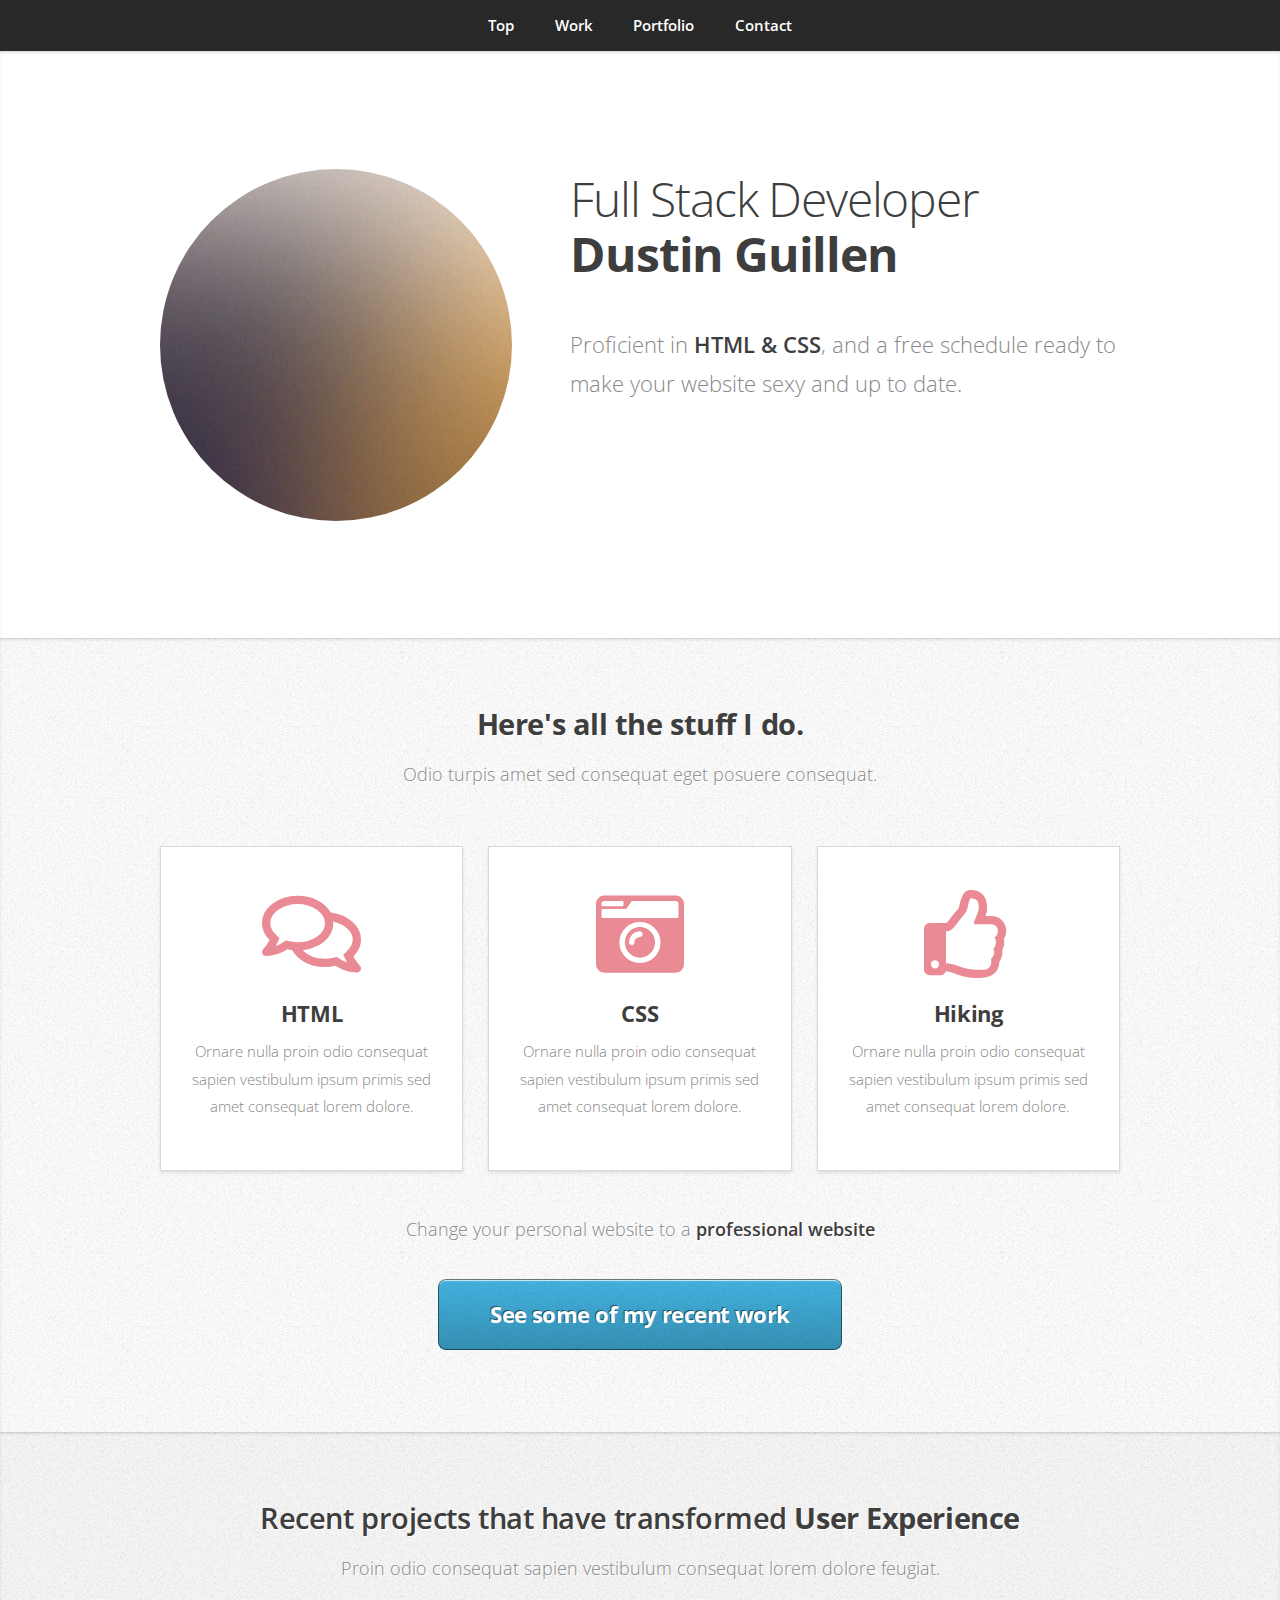
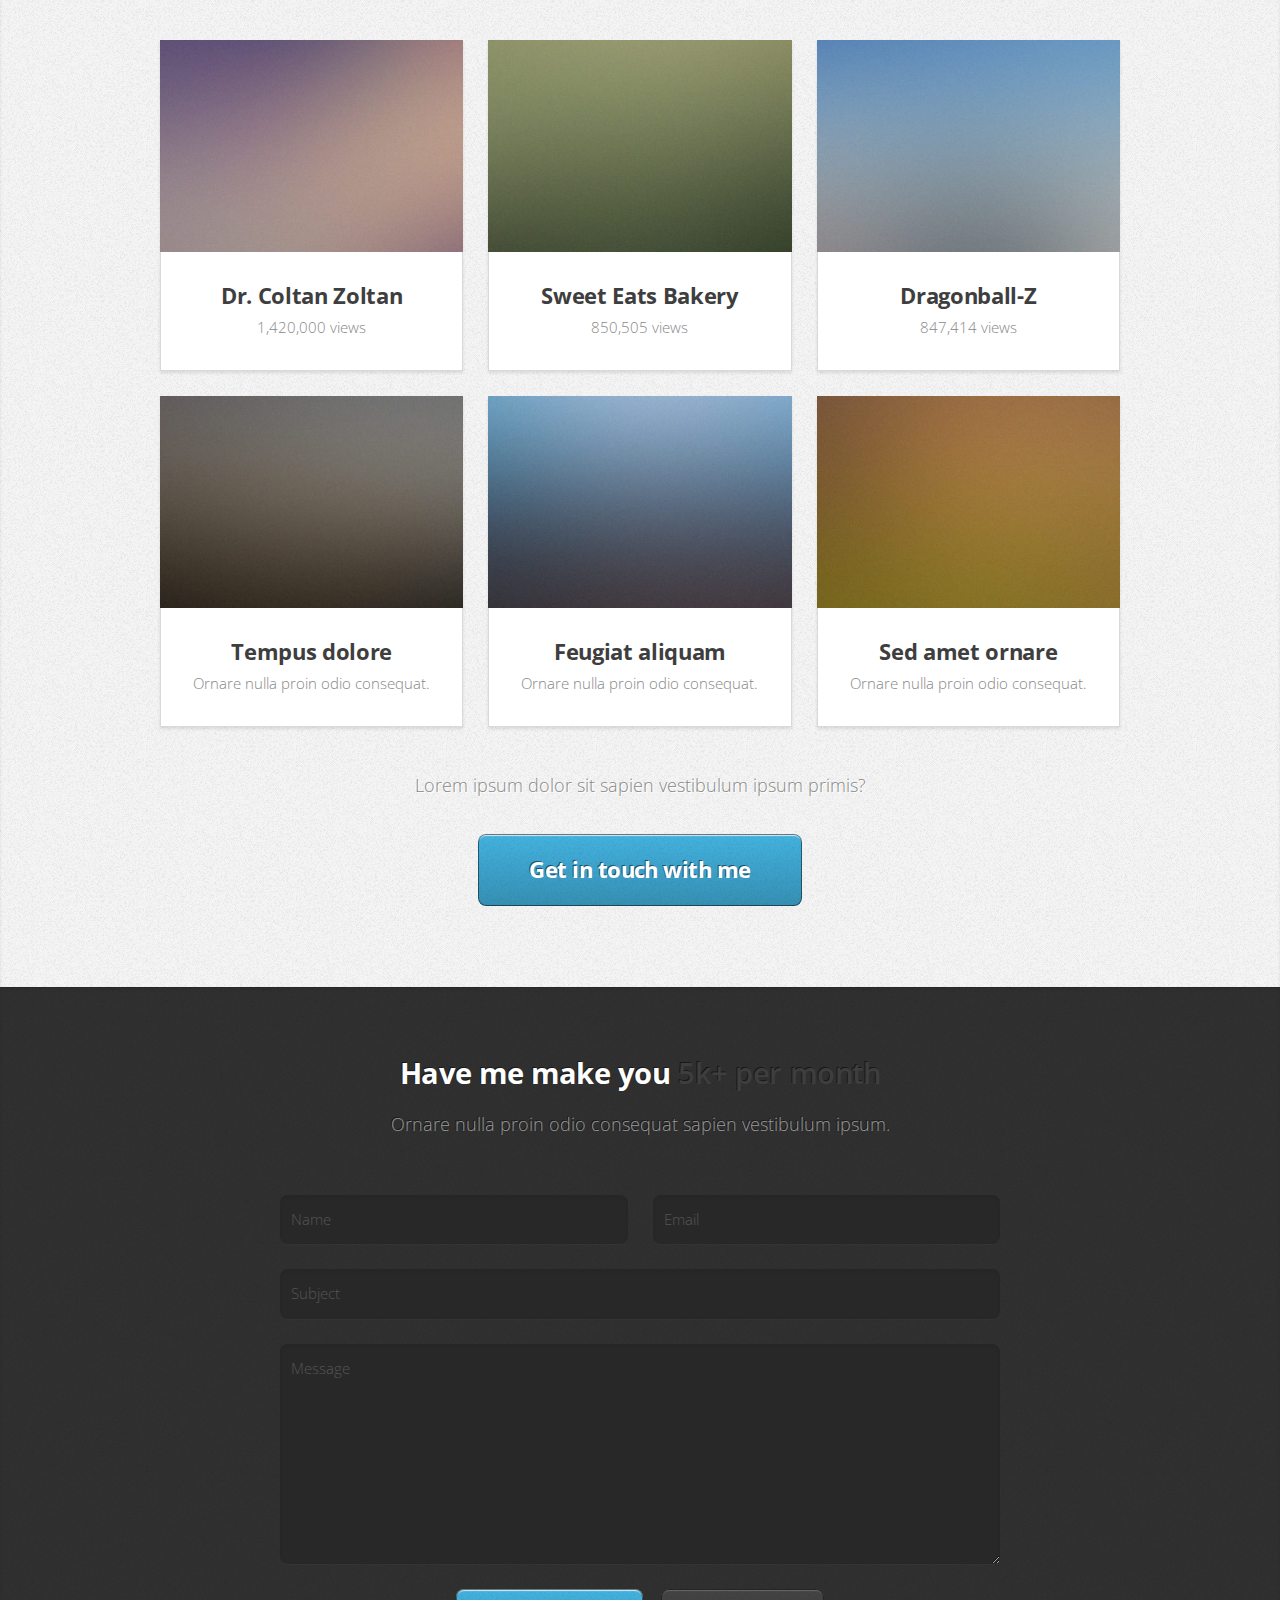
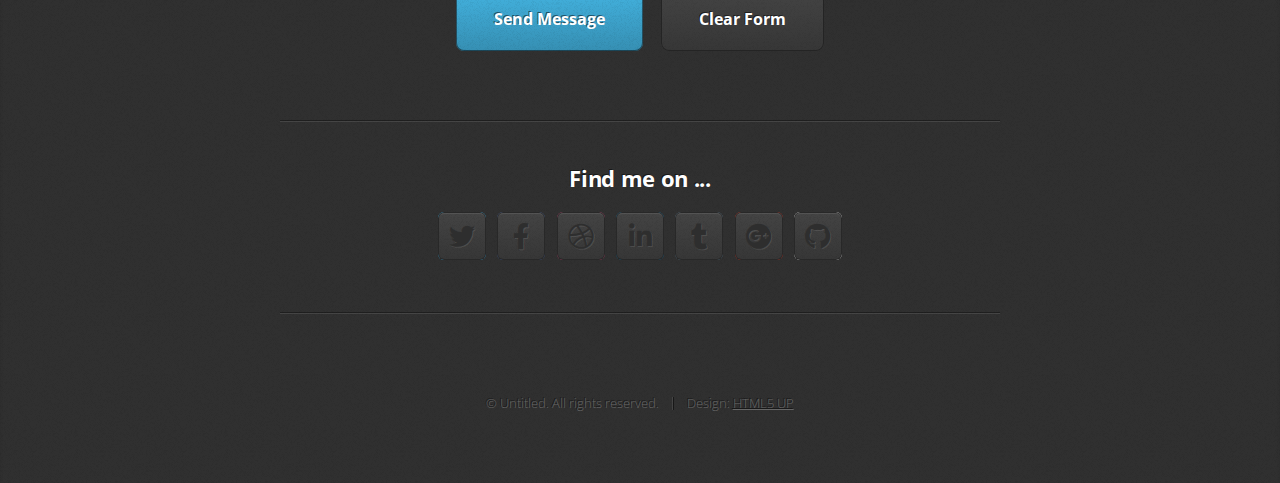
==== index.html @ ac70ea11 "added my info" ====
<!DOCTYPE HTML>
<!--
	Miniport by HTML5 UP
	html5up.net | @ajlkn
	Free for personal and commercial use under the CCA 3.0 license (html5up.net/license)
-->
<html>
	<head>
		<title>Dustin Guillen Portfolio</title>
		<meta charset="utf-8" />
		<meta name="viewport" content="width=device-width, initial-scale=1, user-scalable=no" />
		<link rel="stylesheet" href="assets/css/main.css" />
	</head>
	<body class="is-preload">

		<!-- Nav -->
			<nav id="nav">
				<ul class="container">
					<li><a href="#top">Top</a></li>
					<li><a href="#work">Work</a></li>
					<li><a href="#portfolio">Portfolio</a></li>
					<li><a href="#contact">Contact</a></li>
				</ul>
			</nav>

		<!-- Home -->
			<article id="top" class="wrapper style1">
				<div class="container">
					<div class="row">
						<div class="col-4 col-5-large col-12-medium">
							<span class="image fit"><img src="images/pic00.jpg" alt="" /></span>
						</div>
						<div class="col-8 col-7-large col-12-medium">
							<header>
								<h1>Full Stack Developer<br><br><strong>Dustin Guillen</strong></h1>
							</header>
							<p>Proficient in <strong>HTML & CSS</strong>, and a free schedule ready to make your website sexy and up to date.</a>
						</div>
					</div>
				</div>
			</article>

		<!-- Work -->
			<article id="work" class="wrapper style2">
				<div class="container">
					<header>
						<h2>Here's all the stuff I do.</h2>
						<p>Odio turpis amet sed consequat eget posuere consequat.</p>
					</header>
					<div class="row aln-center">
						<div class="col-4 col-6-medium col-12-small">
							<section class="box style1">
								<span class="icon featured fa-comments"></span>
								<h3>HTML</h3>
								<p>Ornare nulla proin odio consequat sapien vestibulum ipsum primis sed amet consequat lorem dolore.</p>
							</section>
						</div>
						<div class="col-4 col-6-medium col-12-small">
							<section class="box style1">
								<span class="icon solid featured fa-camera-retro"></span>
								<h3>CSS</h3>
								<p>Ornare nulla proin odio consequat sapien vestibulum ipsum primis sed amet consequat lorem dolore.</p>
							</section>
						</div>
						<div class="col-4 col-6-medium col-12-small">
							<section class="box style1">
								<span class="icon featured fa-thumbs-up"></span>
								<h3>Hiking</h3>
								<p>Ornare nulla proin odio consequat sapien vestibulum ipsum primis sed amet consequat lorem dolore.</p>
							</section>
						</div>
					</div>
					<footer>
						<p>Change your personal website to a <strong>professional website</strong></p>
						<a href="#portfolio" class="button large scrolly">See some of my recent work</a>
					</footer>
				</div>
			</article>

		<!-- Portfolio -->
			<article id="portfolio" class="wrapper style3">
				<div class="container">
					<header>
						<h2><strong>Recent projects that have transformed</strong> User Experience</h2>
						<p>Proin odio consequat  sapien vestibulum consequat lorem dolore feugiat.</p>
					</header>
					<div class="row">
						<div class="col-4 col-6-medium col-12-small">
							<article class="box style2">
								<a href="https://codepen.io/D_thewind/full/ZMdgvP" class="image featured"><img src="images/pic01.jpg" alt="" /></a>
								<h3><a href="#">Dr. Coltan Zoltan</a></h3>
								<p>1,420,000 views</p>
							</article>
						</div>
						<div class="col-4 col-6-medium col-12-small">
							<article class="box style2">
								<a href="https://codepen.io/D_thewind/full/GRgRBGL" class="image featured"><img src="images/pic02.jpg" alt="" /></a>
								<h3><a href="#">Sweet Eats Bakery</a></h3>
								<p>850,505 views</p>
							</article>
						</div>
						<div class="col-4 col-6-medium col-12-small">
							<article class="box style2">
								<a href="#" class="image featured"><img src="images/pic03.jpg" alt="" /></a>
								<h3><a href="#">Dragonball-Z</a></h3>
								<p>847,414 views</p>
							</article>
						</div>
						<div class="col-4 col-6-medium col-12-small">
							<article class="box style2">
								<a href="#" class="image featured"><img src="images/pic04.jpg" alt="" /></a>
								<h3><a href="#">Tempus dolore</a></h3>
								<p>Ornare nulla proin odio consequat.</p>
							</article>
						</div>
						<div class="col-4 col-6-medium col-12-small">
							<article class="box style2">
								<a href="#" class="image featured"><img src="images/pic05.jpg" alt="" /></a>
								<h3><a href="#">Feugiat aliquam</a></h3>
								<p>Ornare nulla proin odio consequat.</p>
							</article>
						</div>
						<div class="col-4 col-6-medium col-12-small">
							<article class="box style2">
								<a href="#" class="image featured"><img src="images/pic06.jpg" alt="" /></a>
								<h3><a href="#">Sed amet ornare</a></h3>
								<p>Ornare nulla proin odio consequat.</p>
							</article>
						</div>
					</div>
					<footer>
						<p>Lorem ipsum dolor sit sapien vestibulum ipsum primis?</p>
						<a href="#contact" class="button large scrolly">Get in touch with me</a>
					</footer>
				</div>
			</article>

		<!-- Contact -->
			<article id="contact" class="wrapper style4">
				<div class="container medium">
					<header>
						<h2>Have me make you <strong>5k+ per month</strong></h2>
						<p>Ornare nulla proin odio consequat sapien vestibulum ipsum.</p>
					</header>
					<div class="row">
						<div class="col-12">
							<form method="post" action="#">
								<div class="row">
									<div class="col-6 col-12-small">
										<input type="text" name="name" id="name" placeholder="Name" />
									</div>
									<div class="col-6 col-12-small">
										<input type="text" name="email" id="email" placeholder="Email" />
									</div>
									<div class="col-12">
										<input type="text" name="subject" id="subject" placeholder="Subject" />
									</div>
									<div class="col-12">
										<textarea name="message" id="message" placeholder="Message"></textarea>
									</div>
									<div class="col-12">
										<ul class="actions">
											<li><input type="submit" value="Send Message" /></li>
											<li><input type="reset" value="Clear Form" class="alt" /></li>
										</ul>
									</div>
								</div>
							</form>
						</div>
						<div class="col-12">
							<hr />
							<h3>Find me on ...</h3>
							<ul class="social">
								<li><a href="#" class="icon brands fa-twitter"><span class="label">Twitter</span></a></li>
								<li><a href="#" class="icon brands fa-facebook-f"><span class="label">Facebook</span></a></li>
								<li><a href="#" class="icon brands fa-dribbble"><span class="label">Dribbble</span></a></li>
								<li><a href="#" class="icon brands fa-linkedin-in"><span class="label">LinkedIn</span></a></li>
								<li><a href="#" class="icon brands fa-tumblr"><span class="label">Tumblr</span></a></li>
								<li><a href="#" class="icon brands fa-google-plus"><span class="label">Google+</span></a></li>
								<li><a href="#" class="icon brands fa-github"><span class="label">Github</span></a></li>
								<!--
								<li><a href="#" class="icon solid fa-rss"><span>RSS</span></a></li>
								<li><a href="#" class="icon brands fa-instagram"><span>Instagram</span></a></li>
								<li><a href="#" class="icon brands fa-foursquare"><span>Foursquare</span></a></li>
								<li><a href="#" class="icon brands fa-skype"><span>Skype</span></a></li>
								<li><a href="#" class="icon brands fa-soundcloud"><span>Soundcloud</span></a></li>
								<li><a href="#" class="icon brands fa-youtube"><span>YouTube</span></a></li>
								<li><a href="#" class="icon brands fa-blogger"><span>Blogger</span></a></li>
								<li><a href="#" class="icon brands fa-flickr"><span>Flickr</span></a></li>
								<li><a href="#" class="icon brands fa-vimeo"><span>Vimeo</span></a></li>
								-->
							</ul>
							<hr />
						</div>
					</div>
					<footer>
						<ul id="copyright">
							<li>&copy; Untitled. All rights reserved.</li><li>Design: <a href="http://html5up.net">HTML5 UP</a></li>
						</ul>
					</footer>
				</div>
			</article>

		<!-- Scripts -->
			<script src="assets/js/jquery.min.js"></script>
			<script src="assets/js/jquery.scrolly.min.js"></script>
			<script src="assets/js/browser.min.js"></script>
			<script src="assets/js/breakpoints.min.js"></script>
			<script src="assets/js/util.js"></script>
			<script src="assets/js/main.js"></script>

	</body>
</html>
---- assets/css/main.css ----
@import url("https://fonts.googleapis.com/css?family=Open+Sans:300,300italic,600,600italic,700");
@import url("fontawesome-all.min.css");

/*
	Miniport by HTML5 UP
	html5up.net | @ajlkn
	Free for personal and commercial use under the CCA 3.0 license (html5up.net/license)
*/

html, body, div, span, applet, object,
iframe, h1, h2, h3, h4, h5, h6, p, blockquote,
pre, a, abbr, acronym, address, big, cite,
code, del, dfn, em, img, ins, kbd, q, s, samp,
small, strike, strong, sub, sup, tt, var, b,
u, i, center, dl, dt, dd, ol, ul, li, fieldset,
form, label, legend, table, caption, tbody,
tfoot, thead, tr, th, td, article, aside,
canvas, details, embed, figure, figcaption,
footer, header, hgroup, menu, nav, output, ruby,
section, summary, time, mark, audio, video {
	margin: 0;
	padding: 0;
	border: 0;
	font-size: 100%;
	font: inherit;
	vertical-align: baseline;}

article, aside, details, figcaption, figure,
footer, header, hgroup, menu, nav, section {
	display: block;}

body {
	line-height: 1;
}

ol, ul {
	list-style: none;
}

blockquote, q {
	quotes: none;
}

	blockquote:before, blockquote:after, q:before, q:after {
		content: '';
		content: none;
	}

table {
	border-collapse: collapse;
	border-spacing: 0;
}

body {
	-webkit-text-size-adjust: none;
}

mark {
	background-color: transparent;
	color: inherit;
}

input::-moz-focus-inner {
	border: 0;
	padding: 0;
}

input, select, textarea {
	-moz-appearance: none;
	-webkit-appearance: none;
	-ms-appearance: none;
	appearance: none;
}

/* Basic */

	html {
		box-sizing: border-box;
	}

	*, *:before, *:after {
		box-sizing: inherit;
	}

	body {
		padding-top: 3.5em;
	}

		body.is-preload *, body.is-preload *:before, body.is-preload *:after {
			-moz-animation: none !important;
			-webkit-animation: none !important;
			-ms-animation: none !important;
			animation: none !important;
			-moz-transition: none !important;
			-webkit-transition: none !important;
			-ms-transition: none !important;
			transition: none !important;
		}

	body, input, textarea, select {
		font-family: 'Open Sans', sans-serif;
		line-height: 1.85em;
		color: #888;
		font-weight: 300;
		font-size: 13pt;
	}

	a {
		-moz-transition: color .2s ease-in-out;
		-webkit-transition: color .2s ease-in-out;
		-ms-transition: color .2s ease-in-out;
		transition: color .2s ease-in-out;
		color: #43B3E0;
		text-decoration: underline;
	}

		a:hover {
			color: #43bff0 !important;
		}

		a img {
			border: 0;
		}

	b, strong {
		font-weight: 600;
		color: #3e3e3e;
	}

	i, em {
		font-style: italic;
	}

	sub {
		position: relative;
		top: 0.5em;
		font-size: 0.8em;
	}

	sup {
		position: relative;
		top: -0.5em;
		font-size: 0.8em;
	}

	blockquote {
		border-left: solid 0.75em #eee;
		padding: 1em 0 1em 1.5em;
		font-style: italic;
	}

	h1, h2, h3, h4, h5, h6 {
		color: #3e3e3e;
		margin: 0 0 0.75em 0;
	}

	h1 a, h2 a, h3 a, h4 a, h5 a, h6 a {
		text-decoration: none;
		color: inherit;
	}

	h2, h3, h4, h5, h6 {
		font-weight: 700;
	}

	h1 {
		font-size: 3.25em;
		letter-spacing: -0.025em;
		font-weight: 300;
	}

		h1 strong {
			font-weight: 700;
		}

	h2 {
		font-size: 2em;
		letter-spacing: -0.015em;
	}

	h3 {
		font-size: 1.5em;
		letter-spacing: -0.015em;
	}

	em, i {
		font-style: italic;
	}

	br.clear {
		clear: both;
	}

	hr {
		border: 0;
		border-top: solid 1px #444;
		border-top-color: rgba(0, 0, 0, 0.35);
		box-shadow: 0px 1px 0px 0px rgba(255, 255, 255, 0.1);
		height: 1px;
		margin: 3em 0;
	}

	p, ul, ol, dl, table {
		margin-bottom: 2em;
	}

	header {
		margin: 0 0 3em 0;
	}

		header > p {
			font-size: 1.25em;
			margin: 0;
		}

	footer {
		margin: 3em 0 0 0;
	}

		footer > p {
			font-size: 1.25em;
		}

/* Container */

	.container {
		margin: 0 auto;
		max-width: calc(100% - 50px);
		width: 1200px;
	}

		.container.medium {
			width: 900px;
		}

		@media screen and (max-width: 1680px) {

			.container {
				width: 1200px;
			}

				.container.medium {
					width: 900px;
				}

		}

		@media screen and (max-width: 1280px) {

			.container {
				width: 960px;
			}

				.container.medium {
					width: 720px;
				}

		}

		@media screen and (max-width: 980px) {

			.container {
				width: 100%;
			}

				.container.medium {
					width: 75%;
				}

		}

		@media screen and (max-width: 736px) {

			.container {
				width: 100%;
				max-width: calc(100% - 30px);
			}

				.container.medium {
					width: 100%;
				}

		}

/* Row */

	.row {
		display: flex;
		flex-wrap: wrap;
		box-sizing: border-box;
		align-items: stretch;
	}

		.row > * {
			box-sizing: border-box;
		}

		.row.gtr-uniform > * > :last-child {
			margin-bottom: 0;
		}

		.row.aln-left {
			justify-content: flex-start;
		}

		.row.aln-center {
			justify-content: center;
		}

		.row.aln-right {
			justify-content: flex-end;
		}

		.row.aln-top {
			align-items: flex-start;
		}

		.row.aln-middle {
			align-items: center;
		}

		.row.aln-bottom {
			align-items: flex-end;
		}

		.row > .imp {
			order: -1;
		}

		.row > .col-1 {
			width: 8.33333%;
		}

		.row > .off-1 {
			margin-left: 8.33333%;
		}

		.row > .col-2 {
			width: 16.66667%;
		}

		.row > .off-2 {
			margin-left: 16.66667%;
		}

		.row > .col-3 {
			width: 25%;
		}

		.row > .off-3 {
			margin-left: 25%;
		}

		.row > .col-4 {
			width: 33.33333%;
		}

		.row > .off-4 {
			margin-left: 33.33333%;
		}

		.row > .col-5 {
			width: 41.66667%;
		}

		.row > .off-5 {
			margin-left: 41.66667%;
		}

		.row > .col-6 {
			width: 50%;
		}

		.row > .off-6 {
			margin-left: 50%;
		}

		.row > .col-7 {
			width: 58.33333%;
		}

		.row > .off-7 {
			margin-left: 58.33333%;
		}

		.row > .col-8 {
			width: 66.66667%;
		}

		.row > .off-8 {
			margin-left: 66.66667%;
		}

		.row > .col-9 {
			width: 75%;
		}

		.row > .off-9 {
			margin-left: 75%;
		}

		.row > .col-10 {
			width: 83.33333%;
		}

		.row > .off-10 {
			margin-left: 83.33333%;
		}

		.row > .col-11 {
			width: 91.66667%;
		}

		.row > .off-11 {
			margin-left: 91.66667%;
		}

		.row > .col-12 {
			width: 100%;
		}

		.row > .off-12 {
			margin-left: 100%;
		}

		.row.gtr-0 {
			margin-top: 0px;
			margin-left: 0px;
		}

			.row.gtr-0 > * {
				padding: 0px 0 0 0px;
			}

			.row.gtr-0.gtr-uniform {
				margin-top: 0px;
			}

				.row.gtr-0.gtr-uniform > * {
					padding-top: 0px;
				}

		.row.gtr-25 {
			margin-top: -6.25px;
			margin-left: -6.25px;
		}

			.row.gtr-25 > * {
				padding: 6.25px 0 0 6.25px;
			}

			.row.gtr-25.gtr-uniform {
				margin-top: -6.25px;
			}

				.row.gtr-25.gtr-uniform > * {
					padding-top: 6.25px;
				}

		.row.gtr-50 {
			margin-top: -12.5px;
			margin-left: -12.5px;
		}

			.row.gtr-50 > * {
				padding: 12.5px 0 0 12.5px;
			}

			.row.gtr-50.gtr-uniform {
				margin-top: -12.5px;
			}

				.row.gtr-50.gtr-uniform > * {
					padding-top: 12.5px;
				}

		.row {
			margin-top: -25px;
			margin-left: -25px;
		}

			.row > * {
				padding: 25px 0 0 25px;
			}

			.row.gtr-uniform {
				margin-top: -25px;
			}

				.row.gtr-uniform > * {
					padding-top: 25px;
				}

		.row.gtr-150 {
			margin-top: -37.5px;
			margin-left: -37.5px;
		}

			.row.gtr-150 > * {
				padding: 37.5px 0 0 37.5px;
			}

			.row.gtr-150.gtr-uniform {
				margin-top: -37.5px;
			}

				.row.gtr-150.gtr-uniform > * {
					padding-top: 37.5px;
				}

		.row.gtr-200 {
			margin-top: -50px;
			margin-left: -50px;
		}

			.row.gtr-200 > * {
				padding: 50px 0 0 50px;
			}

			.row.gtr-200.gtr-uniform {
				margin-top: -50px;
			}

				.row.gtr-200.gtr-uniform > * {
					padding-top: 50px;
				}

		@media screen and (max-width: 1680px) {

			.row {
				display: flex;
				flex-wrap: wrap;
				box-sizing: border-box;
				align-items: stretch;
			}

				.row > * {
					box-sizing: border-box;
				}

				.row.gtr-uniform > * > :last-child {
					margin-bottom: 0;
				}

				.row.aln-left {
					justify-content: flex-start;
				}

				.row.aln-center {
					justify-content: center;
				}

				.row.aln-right {
					justify-content: flex-end;
				}

				.row.aln-top {
					align-items: flex-start;
				}

				.row.aln-middle {
					align-items: center;
				}

				.row.aln-bottom {
					align-items: flex-end;
				}

				.row > .imp-xlarge {
					order: -1;
				}

				.row > .col-1-xlarge {
					width: 8.33333%;
				}

				.row > .off-1-xlarge {
					margin-left: 8.33333%;
				}

				.row > .col-2-xlarge {
					width: 16.66667%;
				}

				.row > .off-2-xlarge {
					margin-left: 16.66667%;
				}

				.row > .col-3-xlarge {
					width: 25%;
				}

				.row > .off-3-xlarge {
					margin-left: 25%;
				}

				.row > .col-4-xlarge {
					width: 33.33333%;
				}

				.row > .off-4-xlarge {
					margin-left: 33.33333%;
				}

				.row > .col-5-xlarge {
					width: 41.66667%;
				}

				.row > .off-5-xlarge {
					margin-left: 41.66667%;
				}

				.row > .col-6-xlarge {
					width: 50%;
				}

				.row > .off-6-xlarge {
					margin-left: 50%;
				}

				.row > .col-7-xlarge {
					width: 58.33333%;
				}

				.row > .off-7-xlarge {
					margin-left: 58.33333%;
				}

				.row > .col-8-xlarge {
					width: 66.66667%;
				}

				.row > .off-8-xlarge {
					margin-left: 66.66667%;
				}

				.row > .col-9-xlarge {
					width: 75%;
				}

				.row > .off-9-xlarge {
					margin-left: 75%;
				}

				.row > .col-10-xlarge {
					width: 83.33333%;
				}

				.row > .off-10-xlarge {
					margin-left: 83.33333%;
				}

				.row > .col-11-xlarge {
					width: 91.66667%;
				}

				.row > .off-11-xlarge {
					margin-left: 91.66667%;
				}

				.row > .col-12-xlarge {
					width: 100%;
				}

				.row > .off-12-xlarge {
					margin-left: 100%;
				}

				.row.gtr-0 {
					margin-top: 0px;
					margin-left: 0px;
				}

					.row.gtr-0 > * {
						padding: 0px 0 0 0px;
					}

					.row.gtr-0.gtr-uniform {
						margin-top: 0px;
					}

						.row.gtr-0.gtr-uniform > * {
							padding-top: 0px;
						}

				.row.gtr-25 {
					margin-top: -6.25px;
					margin-left: -6.25px;
				}

					.row.gtr-25 > * {
						padding: 6.25px 0 0 6.25px;
					}

					.row.gtr-25.gtr-uniform {
						margin-top: -6.25px;
					}

						.row.gtr-25.gtr-uniform > * {
							padding-top: 6.25px;
						}

				.row.gtr-50 {
					margin-top: -12.5px;
					margin-left: -12.5px;
				}

					.row.gtr-50 > * {
						padding: 12.5px 0 0 12.5px;
					}

					.row.gtr-50.gtr-uniform {
						margin-top: -12.5px;
					}

						.row.gtr-50.gtr-uniform > * {
							padding-top: 12.5px;
						}

				.row {
					margin-top: -25px;
					margin-left: -25px;
				}

					.row > * {
						padding: 25px 0 0 25px;
					}

					.row.gtr-uniform {
						margin-top: -25px;
					}

						.row.gtr-uniform > * {
							padding-top: 25px;
						}

				.row.gtr-150 {
					margin-top: -37.5px;
					margin-left: -37.5px;
				}

					.row.gtr-150 > * {
						padding: 37.5px 0 0 37.5px;
					}

					.row.gtr-150.gtr-uniform {
						margin-top: -37.5px;
					}

						.row.gtr-150.gtr-uniform > * {
							padding-top: 37.5px;
						}

				.row.gtr-200 {
					margin-top: -50px;
					margin-left: -50px;
				}

					.row.gtr-200 > * {
						padding: 50px 0 0 50px;
					}

					.row.gtr-200.gtr-uniform {
						margin-top: -50px;
					}

						.row.gtr-200.gtr-uniform > * {
							padding-top: 50px;
						}

		}

		@media screen and (max-width: 1280px) {

			.row {
				display: flex;
				flex-wrap: wrap;
				box-sizing: border-box;
				align-items: stretch;
			}

				.row > * {
					box-sizing: border-box;
				}

				.row.gtr-uniform > * > :last-child {
					margin-bottom: 0;
				}

				.row.aln-left {
					justify-content: flex-start;
				}

				.row.aln-center {
					justify-content: center;
				}

				.row.aln-right {
					justify-content: flex-end;
				}

				.row.aln-top {
					align-items: flex-start;
				}

				.row.aln-middle {
					align-items: center;
				}

				.row.aln-bottom {
					align-items: flex-end;
				}

				.row > .imp-large {
					order: -1;
				}

				.row > .col-1-large {
					width: 8.33333%;
				}

				.row > .off-1-large {
					margin-left: 8.33333%;
				}

				.row > .col-2-large {
					width: 16.66667%;
				}

				.row > .off-2-large {
					margin-left: 16.66667%;
				}

				.row > .col-3-large {
					width: 25%;
				}

				.row > .off-3-large {
					margin-left: 25%;
				}

				.row > .col-4-large {
					width: 33.33333%;
				}

				.row > .off-4-large {
					margin-left: 33.33333%;
				}

				.row > .col-5-large {
					width: 41.66667%;
				}

				.row > .off-5-large {
					margin-left: 41.66667%;
				}

				.row > .col-6-large {
					width: 50%;
				}

				.row > .off-6-large {
					margin-left: 50%;
				}

				.row > .col-7-large {
					width: 58.33333%;
				}

				.row > .off-7-large {
					margin-left: 58.33333%;
				}

				.row > .col-8-large {
					width: 66.66667%;
				}

				.row > .off-8-large {
					margin-left: 66.66667%;
				}

				.row > .col-9-large {
					width: 75%;
				}

				.row > .off-9-large {
					margin-left: 75%;
				}

				.row > .col-10-large {
					width: 83.33333%;
				}

				.row > .off-10-large {
					margin-left: 83.33333%;
				}

				.row > .col-11-large {
					width: 91.66667%;
				}

				.row > .off-11-large {
					margin-left: 91.66667%;
				}

				.row > .col-12-large {
					width: 100%;
				}

				.row > .off-12-large {
					margin-left: 100%;
				}

				.row.gtr-0 {
					margin-top: 0px;
					margin-left: 0px;
				}

					.row.gtr-0 > * {
						padding: 0px 0 0 0px;
					}

					.row.gtr-0.gtr-uniform {
						margin-top: 0px;
					}

						.row.gtr-0.gtr-uniform > * {
							padding-top: 0px;
						}

				.row.gtr-25 {
					margin-top: -6.25px;
					margin-left: -6.25px;
				}

					.row.gtr-25 > * {
						padding: 6.25px 0 0 6.25px;
					}

					.row.gtr-25.gtr-uniform {
						margin-top: -6.25px;
					}

						.row.gtr-25.gtr-uniform > * {
							padding-top: 6.25px;
						}

				.row.gtr-50 {
					margin-top: -12.5px;
					margin-left: -12.5px;
				}

					.row.gtr-50 > * {
						padding: 12.5px 0 0 12.5px;
					}

					.row.gtr-50.gtr-uniform {
						margin-top: -12.5px;
					}

						.row.gtr-50.gtr-uniform > * {
							padding-top: 12.5px;
						}

				.row {
					margin-top: -25px;
					margin-left: -25px;
				}

					.row > * {
						padding: 25px 0 0 25px;
					}

					.row.gtr-uniform {
						margin-top: -25px;
					}

						.row.gtr-uniform > * {
							padding-top: 25px;
						}

				.row.gtr-150 {
					margin-top: -37.5px;
					margin-left: -37.5px;
				}

					.row.gtr-150 > * {
						padding: 37.5px 0 0 37.5px;
					}

					.row.gtr-150.gtr-uniform {
						margin-top: -37.5px;
					}

						.row.gtr-150.gtr-uniform > * {
							padding-top: 37.5px;
						}

				.row.gtr-200 {
					margin-top: -50px;
					margin-left: -50px;
				}

					.row.gtr-200 > * {
						padding: 50px 0 0 50px;
					}

					.row.gtr-200.gtr-uniform {
						margin-top: -50px;
					}

						.row.gtr-200.gtr-uniform > * {
							padding-top: 50px;
						}

		}

		@media screen and (max-width: 980px) {

			.row {
				display: flex;
				flex-wrap: wrap;
				box-sizing: border-box;
				align-items: stretch;
			}

				.row > * {
					box-sizing: border-box;
				}

				.row.gtr-uniform > * > :last-child {
					margin-bottom: 0;
				}

				.row.aln-left {
					justify-content: flex-start;
				}

				.row.aln-center {
					justify-content: center;
				}

				.row.aln-right {
					justify-content: flex-end;
				}

				.row.aln-top {
					align-items: flex-start;
				}

				.row.aln-middle {
					align-items: center;
				}

				.row.aln-bottom {
					align-items: flex-end;
				}

				.row > .imp-medium {
					order: -1;
				}

				.row > .col-1-medium {
					width: 8.33333%;
				}

				.row > .off-1-medium {
					margin-left: 8.33333%;
				}

				.row > .col-2-medium {
					width: 16.66667%;
				}

				.row > .off-2-medium {
					margin-left: 16.66667%;
				}

				.row > .col-3-medium {
					width: 25%;
				}

				.row > .off-3-medium {
					margin-left: 25%;
				}

				.row > .col-4-medium {
					width: 33.33333%;
				}

				.row > .off-4-medium {
					margin-left: 33.33333%;
				}

				.row > .col-5-medium {
					width: 41.66667%;
				}

				.row > .off-5-medium {
					margin-left: 41.66667%;
				}

				.row > .col-6-medium {
					width: 50%;
				}

				.row > .off-6-medium {
					margin-left: 50%;
				}

				.row > .col-7-medium {
					width: 58.33333%;
				}

				.row > .off-7-medium {
					margin-left: 58.33333%;
				}

				.row > .col-8-medium {
					width: 66.66667%;
				}

				.row > .off-8-medium {
					margin-left: 66.66667%;
				}

				.row > .col-9-medium {
					width: 75%;
				}

				.row > .off-9-medium {
					margin-left: 75%;
				}

				.row > .col-10-medium {
					width: 83.33333%;
				}

				.row > .off-10-medium {
					margin-left: 83.33333%;
				}

				.row > .col-11-medium {
					width: 91.66667%;
				}

				.row > .off-11-medium {
					margin-left: 91.66667%;
				}

				.row > .col-12-medium {
					width: 100%;
				}

				.row > .off-12-medium {
					margin-left: 100%;
				}

				.row.gtr-0 {
					margin-top: 0px;
					margin-left: 0px;
				}

					.row.gtr-0 > * {
						padding: 0px 0 0 0px;
					}

					.row.gtr-0.gtr-uniform {
						margin-top: 0px;
					}

						.row.gtr-0.gtr-uniform > * {
							padding-top: 0px;
						}

				.row.gtr-25 {
					margin-top: -6.25px;
					margin-left: -6.25px;
				}

					.row.gtr-25 > * {
						padding: 6.25px 0 0 6.25px;
					}

					.row.gtr-25.gtr-uniform {
						margin-top: -6.25px;
					}

						.row.gtr-25.gtr-uniform > * {
							padding-top: 6.25px;
						}

				.row.gtr-50 {
					margin-top: -12.5px;
					margin-left: -12.5px;
				}

					.row.gtr-50 > * {
						padding: 12.5px 0 0 12.5px;
					}

					.row.gtr-50.gtr-uniform {
						margin-top: -12.5px;
					}

						.row.gtr-50.gtr-uniform > * {
							padding-top: 12.5px;
						}

				.row {
					margin-top: -25px;
					margin-left: -25px;
				}

					.row > * {
						padding: 25px 0 0 25px;
					}

					.row.gtr-uniform {
						margin-top: -25px;
					}

						.row.gtr-uniform > * {
							padding-top: 25px;
						}

				.row.gtr-150 {
					margin-top: -37.5px;
					margin-left: -37.5px;
				}

					.row.gtr-150 > * {
						padding: 37.5px 0 0 37.5px;
					}

					.row.gtr-150.gtr-uniform {
						margin-top: -37.5px;
					}

						.row.gtr-150.gtr-uniform > * {
							padding-top: 37.5px;
						}

				.row.gtr-200 {
					margin-top: -50px;
					margin-left: -50px;
				}

					.row.gtr-200 > * {
						padding: 50px 0 0 50px;
					}

					.row.gtr-200.gtr-uniform {
						margin-top: -50px;
					}

						.row.gtr-200.gtr-uniform > * {
							padding-top: 50px;
						}

		}

		@media screen and (max-width: 736px) {

			.row {
				display: flex;
				flex-wrap: wrap;
				box-sizing: border-box;
				align-items: stretch;
			}

				.row > * {
					box-sizing: border-box;
				}

				.row.gtr-uniform > * > :last-child {
					margin-bottom: 0;
				}

				.row.aln-left {
					justify-content: flex-start;
				}

				.row.aln-center {
					justify-content: center;
				}

				.row.aln-right {
					justify-content: flex-end;
				}

				.row.aln-top {
					align-items: flex-start;
				}

				.row.aln-middle {
					align-items: center;
				}

				.row.aln-bottom {
					align-items: flex-end;
				}

				.row > .imp-small {
					order: -1;
				}

				.row > .col-1-small {
					width: 8.33333%;
				}

				.row > .off-1-small {
					margin-left: 8.33333%;
				}

				.row > .col-2-small {
					width: 16.66667%;
				}

				.row > .off-2-small {
					margin-left: 16.66667%;
				}

				.row > .col-3-small {
					width: 25%;
				}

				.row > .off-3-small {
					margin-left: 25%;
				}

				.row > .col-4-small {
					width: 33.33333%;
				}

				.row > .off-4-small {
					margin-left: 33.33333%;
				}

				.row > .col-5-small {
					width: 41.66667%;
				}

				.row > .off-5-small {
					margin-left: 41.66667%;
				}

				.row > .col-6-small {
					width: 50%;
				}

				.row > .off-6-small {
					margin-left: 50%;
				}

				.row > .col-7-small {
					width: 58.33333%;
				}

				.row > .off-7-small {
					margin-left: 58.33333%;
				}

				.row > .col-8-small {
					width: 66.66667%;
				}

				.row > .off-8-small {
					margin-left: 66.66667%;
				}

				.row > .col-9-small {
					width: 75%;
				}

				.row > .off-9-small {
					margin-left: 75%;
				}

				.row > .col-10-small {
					width: 83.33333%;
				}

				.row > .off-10-small {
					margin-left: 83.33333%;
				}

				.row > .col-11-small {
					width: 91.66667%;
				}

				.row > .off-11-small {
					margin-left: 91.66667%;
				}

				.row > .col-12-small {
					width: 100%;
				}

				.row > .off-12-small {
					margin-left: 100%;
				}

				.row.gtr-0 {
					margin-top: 0px;
					margin-left: 0px;
				}

					.row.gtr-0 > * {
						padding: 0px 0 0 0px;
					}

					.row.gtr-0.gtr-uniform {
						margin-top: 0px;
					}

						.row.gtr-0.gtr-uniform > * {
							padding-top: 0px;
						}

				.row.gtr-25 {
					margin-top: -3.75px;
					margin-left: -3.75px;
				}

					.row.gtr-25 > * {
						padding: 3.75px 0 0 3.75px;
					}

					.row.gtr-25.gtr-uniform {
						margin-top: -3.75px;
					}

						.row.gtr-25.gtr-uniform > * {
							padding-top: 3.75px;
						}

				.row.gtr-50 {
					margin-top: -7.5px;
					margin-left: -7.5px;
				}

					.row.gtr-50 > * {
						padding: 7.5px 0 0 7.5px;
					}

					.row.gtr-50.gtr-uniform {
						margin-top: -7.5px;
					}

						.row.gtr-50.gtr-uniform > * {
							padding-top: 7.5px;
						}

				.row {
					margin-top: -15px;
					margin-left: -15px;
				}

					.row > * {
						padding: 15px 0 0 15px;
					}

					.row.gtr-uniform {
						margin-top: -15px;
					}

						.row.gtr-uniform > * {
							padding-top: 15px;
						}

				.row.gtr-150 {
					margin-top: -22.5px;
					margin-left: -22.5px;
				}

					.row.gtr-150 > * {
						padding: 22.5px 0 0 22.5px;
					}

					.row.gtr-150.gtr-uniform {
						margin-top: -22.5px;
					}

						.row.gtr-150.gtr-uniform > * {
							padding-top: 22.5px;
						}

				.row.gtr-200 {
					margin-top: -30px;
					margin-left: -30px;
				}

					.row.gtr-200 > * {
						padding: 30px 0 0 30px;
					}

					.row.gtr-200.gtr-uniform {
						margin-top: -30px;
					}

						.row.gtr-200.gtr-uniform > * {
							padding-top: 30px;
						}

		}

/* Form */

	form label {
		color: #3e3e3e;
		font-weight: 700;
		display: block;
		margin: 0 0 0.5em 0;
	}

	form input[type=text],
	form input[type=email],
	form input[type=password],
	form select,
	form textarea {
		-moz-transition: background .2s ease-in-out, box-shadow .2s ease-in-out;
		-webkit-transition: background .2s ease-in-out, box-shadow .2s ease-in-out;
		-ms-transition: background .2s ease-in-out, box-shadow .2s ease-in-out;
		transition: background .2s ease-in-out, box-shadow .2s ease-in-out;
		-webkit-appearance: none;
		display: block;
		border: 0;
		padding: 0.75em;
		font-size: 1em;
		border-radius: 8px;
		border: solid 1px #ddd;
		background: #fff;
		color: #bbb;
		box-shadow: inset 0px 2px 3px 1px rgba(0, 0, 0, 0.05), 0px 1px 0px 0px rgba(255, 255, 255, 0.025);
		width: 100%;
	}

		form input[type=text]:focus,
		form input[type=email]:focus,
		form input[type=password]:focus,
		form select:focus,
		form textarea:focus {
			background: #fafafa;
			box-shadow: inset 0px 2px 5px 0px rgba(0, 0, 0, 0.05), 0px 1px 0px 0px rgba(255, 255, 255, 0.025), inset 0px 0px 2px 1px #43bff0;
		}

	form textarea {
		height: 15em;
	}

	form .actions:last-child {
		margin-bottom: 0;
	}

	form ::-webkit-input-placeholder {
		color: #555 !important;
	}

	form :-moz-placeholder {
		color: #555 !important;
	}

	form ::-moz-placeholder {
		color: #555 !important;
	}

	form :-ms-input-placeholder {
		color: #555 !important;
	}

	form ::-moz-focus-inner {
		border: 0;
	}

/* Tables */

	table {
		width: 100%;
	}

		table.default {
			width: 100%;
		}

			table.default tr {
				border-top: solid 1px #eee;
			}

				table.default tr:first-child {
					border-top: 0;
				}

			table.default td {
				padding: 0.5em 1em 0.5em 1em;
			}

			table.default th {
				text-align: left;
				padding: 0.5em 1em 0.5em 1em;
				font-weight: 600;
				margin: 0 0 1em 0;
			}

			table.default thead {
				background: #4f4f4f;
				color: #fff;
			}

/* Section/Article */

	section, article {
		margin-bottom: 3em;
	}

	section > :last-child,
	article > :last-child,
	section:last-child,
	article:last-child {
		margin-bottom: 0;
	}

/* Image */

	.image {
		display: inline-block;
		position: relative;
	}

		.image img {
			display: block;
			width: 100%;
		}

		.image.fit {
			display: block;
			width: 100%;
		}

		.image.featured {
			display: block;
			width: 100%;
			margin: 0 0 2em 0;
		}

		.image.left {
			float: left;
			margin: 0 2em 2em 0;
		}

		.image.centered {
			display: block;
			margin: 0 0 2em 0;
		}

			.image.centered img {
				margin: 0 auto;
				width: auto;
			}

/* Button */

	input[type="button"],
	input[type="submit"],
	input[type="reset"],
	button,
	.button {
		background-image: url("images/bg.png"), -moz-linear-gradient(top, rgba(0, 0, 0, 0), rgba(0, 0, 0, 0.2));
		background-image: url("images/bg.png"), -webkit-linear-gradient(top, rgba(0, 0, 0, 0), rgba(0, 0, 0, 0.2));
		background-image: url("images/bg.png"), -ms-linear-gradient(top, rgba(0, 0, 0, 0), rgba(0, 0, 0, 0.2));
		background-image: url("images/bg.png"), linear-gradient(top, rgba(0, 0, 0, 0), rgba(0, 0, 0, 0.2));
		-moz-transition: background-color .2s ease-in-out;
		-webkit-transition: background-color .2s ease-in-out;
		-ms-transition: background-color .2s ease-in-out;
		transition: background-color .2s ease-in-out;
		-webkit-appearance: none;
		position: relative;
		display: inline-block;
		color: #fff !important;
		text-decoration: none;
		font-weight: 700;
		border: 0;
		outline: 0;
		cursor: pointer;
		border-radius: 8px;
		text-shadow: -1px -1px 0.5px rgba(0, 0, 0, 0.5);
		overflow: hidden;
		box-shadow: inset 0px 0px 0px 1px rgba(0, 0, 0, 0.5), inset 0px 2px 1px 0px rgba(255, 255, 255, 0.75);
		background-color: #43B3E0;
		padding: 1em 2.35em 1em 2.35em;
		font-size: 1.1em;
		max-width: 24em;
	}

		input[type="button"]:hover,
		input[type="submit"]:hover,
		input[type="reset"]:hover,
		button:hover,
		.button:hover {
			background-color: #43bff0;
			color: #fff !important;
		}

		input[type="button"]:active,
		input[type="submit"]:active,
		input[type="reset"]:active,
		button:active,
		.button:active {
			background-color: #3BA8D3;
			top: 1px;
		}

		input[type="button"].large,
		input[type="submit"].large,
		input[type="reset"].large,
		button.large,
		.button.large {
			font-size: 1.5em;
			letter-spacing: -0.025em;
		}

		input[type="button"].alt,
		input[type="submit"].alt,
		input[type="reset"].alt,
		button.alt,
		.button.alt {
			background-color: #444;
			box-shadow: inset 0px 0px 0px 1px #242424, inset 0px 2px 1px 0px rgba(255, 255, 255, 0.2);
		}

			input[type="button"].alt:hover,
			input[type="submit"].alt:hover,
			input[type="reset"].alt:hover,
			button.alt:hover,
			.button.alt:hover {
				background-color: #4f4f4f;
				color: #fff !important;
			}

			input[type="button"].alt:active,
			input[type="submit"].alt:active,
			input[type="reset"].alt:active,
			button.alt:active,
			.button.alt:active {
				background-color: #3f3f3f;
			}

/* List */

	ul {
		list-style: disc;
		padding-left: 1em;
	}

		ul li {
			padding-left: 0.5em;
		}

	ol {
		list-style: decimal;
		padding-left: 1.25em;
	}

		ol li {
			padding-left: 0.25em;
		}

/* Social */

	ul.social {
		cursor: default;
		margin: 0;
		list-style: none;
		padding-left: 0;
	}

		ul.social li {
			position: relative;
			display: inline-block;
			margin: 0.25em;
			top: 0;
			padding-left: 0;
		}

			ul.social li a {
				-moz-transition: top .2s ease-in-out;
				-webkit-transition: top .2s ease-in-out;
				-ms-transition: top .2s ease-in-out;
				transition: top .2s ease-in-out;
				display: block;
				width: 48px;
				height: 48px;
				border-radius: 6px;
				top: 0;
				position: relative;
			}

				ul.social li a:before {
					background-image: url("images/bg.png"), -moz-linear-gradient(top, rgba(0, 0, 0, 0), rgba(0, 0, 0, 0.2));
					background-image: url("images/bg.png"), -webkit-linear-gradient(top, rgba(0, 0, 0, 0), rgba(0, 0, 0, 0.2));
					background-image: url("images/bg.png"), -ms-linear-gradient(top, rgba(0, 0, 0, 0), rgba(0, 0, 0, 0.2));
					background-image: url("images/bg.png"), linear-gradient(top, rgba(0, 0, 0, 0), rgba(0, 0, 0, 0.2));
					-moz-transition: background-color .2s ease-in-out;
					-webkit-transition: background-color .2s ease-in-out;
					-ms-transition: background-color .2s ease-in-out;
					transition: background-color .2s ease-in-out;
					background-color: #444;
					border-radius: 6px;
					box-shadow: inset 0px 0px 0px 1px #282828, inset 0px 2px 1px 0px rgba(255, 255, 255, 0.1);
					color: #2E2E2E !important;
					display: block;
					font-size: 26px;
					height: 48px;
					line-height: 48px;
					text-align: center;
					outline: 0;
					overflow: hidden;
					text-shadow: 1px 1px 0px rgba(255, 255, 255, 0.1);
					width: 48px;
				}

				ul.social li a.fa-twitter {
					background-color: #2DAAE4;
				}

				ul.social li a.fa-facebook-f {
					background-color: #3C5A98;
				}

				ul.social li a.fa-dribbble {
					background-color: #C4376B;
				}

				ul.social li a.fa-linkedin-in {
					background-color: #006599;
				}

				ul.social li a.fa-tumblr {
					background-color: #51718A;
				}

				ul.social li a.fa-google-plus {
					background-color: #DA2713;
				}

				ul.social li a.fa-github {
					background-color: #FAFAFA;
				}

				ul.social li a.fa-rss {
					background-color: #F2600B;
				}

				ul.social li a.fa-instagram {
					background-color: #E0D7C8;
				}

				ul.social li a.fa-foursquare {
					background-color: #39A3D4;
				}

				ul.social li a.fa-skype {
					background-color: #10BEF1;
				}

				ul.social li a.fa-soundcloud {
					background-color: #FE5419;
				}

				ul.social li a.fa-youtube {
					background-color: #BF2E25;
				}

				ul.social li a.fa-blogger {
					background-color: #FF6501;
				}

				ul.social li a.fa-flickr {
					background-color: #0062DB;
				}

				ul.social li a.fa-vimeo {
					background-color: #4C8AB0;
				}

				ul.social li a:hover {
					top: -5px;
				}

					ul.social li a:hover:before {
						background-color: transparent;
					}

/* Actions */

	ul.actions {
		list-style: none;
		padding-left: 0;
	}

		ul.actions li {
			display: inline-block;
			margin: 0 0 0 1em;
			padding-left: 0;
		}

			ul.actions li:first-child {
				margin-left: 0;
			}

/* Box */

	.box {
		background: #fff;
		box-shadow: inset 0px 0px 0px 1px rgba(0, 0, 0, 0.15), 0px 2px 3px 0px rgba(0, 0, 0, 0.1);
		text-align: center;
		padding: 2em;
	}

		.box.style1 {
			padding: 3em 2em 3.5em 2em;
		}

			.box.style1 h3 {
				margin-bottom: 0.5em;
			}

		.box.style2 h3 {
			margin-bottom: 0.25em;
		}

		.box.style2 .image {
			position: relative;
			left: 2em;
			top: 2em;
			margin: -4em 0 4em -4em;
			width: auto;
		}

/* Icons */

	.icon {
		text-decoration: none;
		text-decoration: none;
	}

		.icon:before {
			-moz-osx-font-smoothing: grayscale;
			-webkit-font-smoothing: antialiased;
			display: inline-block;
			font-style: normal;
			font-variant: normal;
			text-rendering: auto;
			line-height: 1;
			text-transform: none !important;
			font-family: 'Font Awesome 5 Free';
			font-weight: 400;
		}

		.icon:before {
			font-size: 1.25em;
		}

		.icon > .label {
			display: none;
		}

		.icon.solid:before {
			font-weight: 900;
		}

		.icon.brands:before {
			font-family: 'Font Awesome 5 Brands';
		}

		.icon.featured {
			color: #EA8A95;
			display: block;
			margin: 0 0 1.5em 0;
			cursor: default;
		}

			.icon.featured:before {
				font-size: 6em;
			}

/* Wrappers */

	.wrapper {
		background-image: url("images/bg.png");
		box-shadow: inset 0px 1px 0px 0px rgba(0, 0, 0, 0.05), inset 0px 2px 3px 0px rgba(0, 0, 0, 0.1);
		padding: 8em 0 8em 0;
		text-align: center;
	}

		.wrapper.style1 {
			background-image: none;
			background-color: #fff;
		}

		.wrapper.style2 {
			background-color: #fafafa;
			text-shadow: 1px 1px 0px #fff;
		}

		.wrapper.style3 {
			background-color: #f4f4f4;
			text-shadow: 1px 1px 0px #fff;
		}

		.wrapper.style4 {
			background-color: #303030;
			color: #999;
			text-shadow: -1px -1px 0px #181818;
		}

			.wrapper.style4 h1, .wrapper.style4 h2, .wrapper.style4 h3, .wrapper.style4 h4, .wrapper.style4 h5, .wrapper.style4 h6 {
				color: #fff;
			}

			.wrapper.style4 form input[type=text],
			.wrapper.style4 form input[type=password],
			.wrapper.style4 form select,
			.wrapper.style4 form textarea {
				border: none;
				background: #282828;
			}

				.wrapper.style4 form input[type=text]:focus,
				.wrapper.style4 form input[type=password]:focus,
				.wrapper.style4 form select:focus,
				.wrapper.style4 form textarea:focus {
					background: #252525;
				}

/* Nav */

	#nav {
		background-color: #282828;
		text-align: center;
		position: fixed;
		left: 0;
		top: 0;
		width: 100%;
		z-index: 10000;
		cursor: default;
		height: 3.5em;
		line-height: 3.5em;
	}

		#nav ul {
			margin-bottom: 0;
			list-style: none;
			padding-left: 0;
		}

		#nav li {
			display: inline-block;
			padding-left: 0;
		}

		#nav a {
			-moz-transition: background-color .2s ease-in-out;
			-webkit-transition: background-color .2s ease-in-out;
			-ms-transition: background-color .2s ease-in-out;
			transition: background-color .2s ease-in-out;
			position: relative;
			display: block;
			color: #fff;
			text-decoration: none;
			outline: 0;
			font-weight: 600;
			border-radius: 8px;
			color: #fff;
			height: 2.5em;
			line-height: 2.5em;
			padding: 0 1.25em;
		}

			#nav a:hover {
				color: #fff !important;
				background: #383838;
			}

			#nav a.active {
				background: #484848;
			}

				#nav a.active:before {
					content: '';
					display: block;
					position: absolute;
					bottom: -0.6em;
					left: 50%;
					margin-left: -0.75em;
					border-left: solid 0.75em transparent;
					border-right: solid 0.75em transparent;
					border-top: solid 0.6em #282828;
				}

/* Articles */

	body > article {
		margin-bottom: 0;
	}

	#top {
		padding: 10em 0 10em 0;
		text-align: left;
	}

		#top .image {
			border-radius: 100%;
			width: 20em;
			height: 20em;
			margin: 0;
		}

			#top .image img {
				border-radius: 100%;
			}

		#top h1 {
			margin-top: 0.35em;
		}

		#top p {
			font-size: 1.5em;
			line-height: 1.75em;
		}

			#top p a {
				color: inherit;
			}

	#contact footer {
		font-size: 0.9em;
	}

/* Copyright */

	#copyright {
		color: #666;
		font-size: 1em;
		line-height: 1em;
		list-style: none;
		padding-left: 0;
		margin-bottom: 0;
	}

		#copyright li {
			display: inline-block;
			border-left: solid 1px rgba(0, 0, 0, 0.5);
			box-shadow: -1px 0px 0px 0px rgba(255, 255, 255, 0.1);
			padding: 0 0 0 1em;
			margin: 0 0 0 1em;
		}

			#copyright li:first-child {
				border: 0;
				box-shadow: none;
				padding-left: 0;
				margin-left: 0;
			}

		#copyright a {
			-moz-transition: color .2s ease-in-out;
			-webkit-transition: color .2s ease-in-out;
			-ms-transition: color .2s ease-in-out;
			transition: color .2s ease-in-out;
			color: inherit;
		}

			#copyright a:hover {
				color: #777;
			}

/* Large */

	@media screen and (max-width: 1280px) {

		/* Basic */

			body {
				font-size: 11pt;
			}

			input, textarea, select {
				font-size: 11pt;
			}

			header {
				margin: 0 0 4em 0;
			}

		/* Wrappers */

			.wrapper {
				padding: 5em 0 5em 0;
				text-align: center;
			}

				.wrapper.style4 .row-special {
					margin: 2em 0 0 0;
					padding: 2em 0 2em 0;
				}

		/* Articles */

			#top {
				padding: 8em 0;
			}

				#top .image {
					width: 24em;
					height: 24em;
					margin: 0;
				}

	}

/* Medium */

	@media screen and (max-width: 980px) {

		/* Articles */

			#top {
				text-align: center;
				padding: 5em 0;
			}

				#top .image {
					margin: 0 auto 2em auto;
				}

	}

/* Small */

	@media screen and (max-width: 736px) {

		/* Basic */

			body {
				padding-top: 44px;
			}

			body, input, textarea, select {
				line-height: 1.75em;
				font-size: 10pt;
				letter-spacing: 0;
			}

			h1, h2, h3, h4, h5, h6 {
				font-size: 1.25em;
				margin: 0 0 0.4em 0;
			}

			h1 {
				font-size: 2.25em;
				line-height: 1.25em;
			}

			header {
				margin: 0 0 2em 0;
			}

				header > p {
					font-size: 1.25em;
				}

			footer {
				margin: 2.5em 0 0 0;
			}

				footer > p {
					font-size: 1.25em;
				}

			hr {
				margin: 1.5em 0 2em 0;
			}

		/* Section/Article */

			section, article {
				clear: both;
			}

		/* Button */

			input[type="button"],
			input[type="submit"],
			input[type="reset"],
			button,
			.button {
				text-align: center;
				font-size: 1.2em;
				width: 100%;
				padding: 1em 0 1em 0;
			}

				input[type="button"].large,
				input[type="submit"].large,
				input[type="reset"].large,
				button.large,
				.button.large {
					font-size: 1.2em;
					letter-spacing: 0;
				}

		/* Social */

			ul.social {
				padding: 1em 0.5em 0 0.5em;
			}

				ul.social li {
					margin: 0.5em 0.5em 0.5em 0.5em;
				}

					ul.social li a {
						top: 0 !important;
					}

						ul.social li a:before {
							background-color: transparent !important;
						}

		/* Actions */

			ul.actions {
				margin: 0;
			}

				ul.actions li {
					display: block;
					margin: 15px 0 0 0;
				}

					ul.actions li:first-child {
						margin-top: 0;
					}

		/* Box */

			.box {
				padding: 30px 20px 30px 20px;
				margin: 0 0 20px 0 !important;
			}

				.box h3 {
					margin-bottom: 0.25em;
				}

				.box .image.centered {
					margin-bottom: 1em;
				}

				.box .image.featured {
					position: relative;
					left: 20px;
					top: 20px;
					margin: -50px 0 50px -40px;
					width: auto;
				}

				.box.style1 {
					max-width: 32em;
					margin-left: auto !important;
					margin-right: auto !important;
				}

				.box.style2 {
					max-width: 32em;
					margin-left: auto !important;
					margin-right: auto !important;
				}

		/* Wrappers */

			.wrapper {
				padding: 3em 0;
				text-align: center;
			}

		/* Nav */

			#nav {
				height: 44px;
				line-height: 44px;
			}

				#nav a {
					padding: 0 0.75em;
					height: inherit;
					line-height: inherit;
					border-radius: 0;
				}

					#nav a:hover {
						background-color: transparent;
					}

		/* Articles */

			#top {
				padding: 3em 0;
			}

				#top .image {
					width: 15em;
					height: 15em;
					margin-bottom: 0;
				}

				#top p {
					font-size: 1em;
				}

			#contact footer {
				margin: 0;
			}

		/* Copyright */

			#copyright {
				font-size: 1em;
				margin: 0;
			}

				#copyright li {
					display: block;
					margin: 1em 0 0 0;
					padding: 0;
					box-shadow: none;
					border-left: 0;
				}

					#copyright li:first-child {
						margin-top: 0;
					}

	}
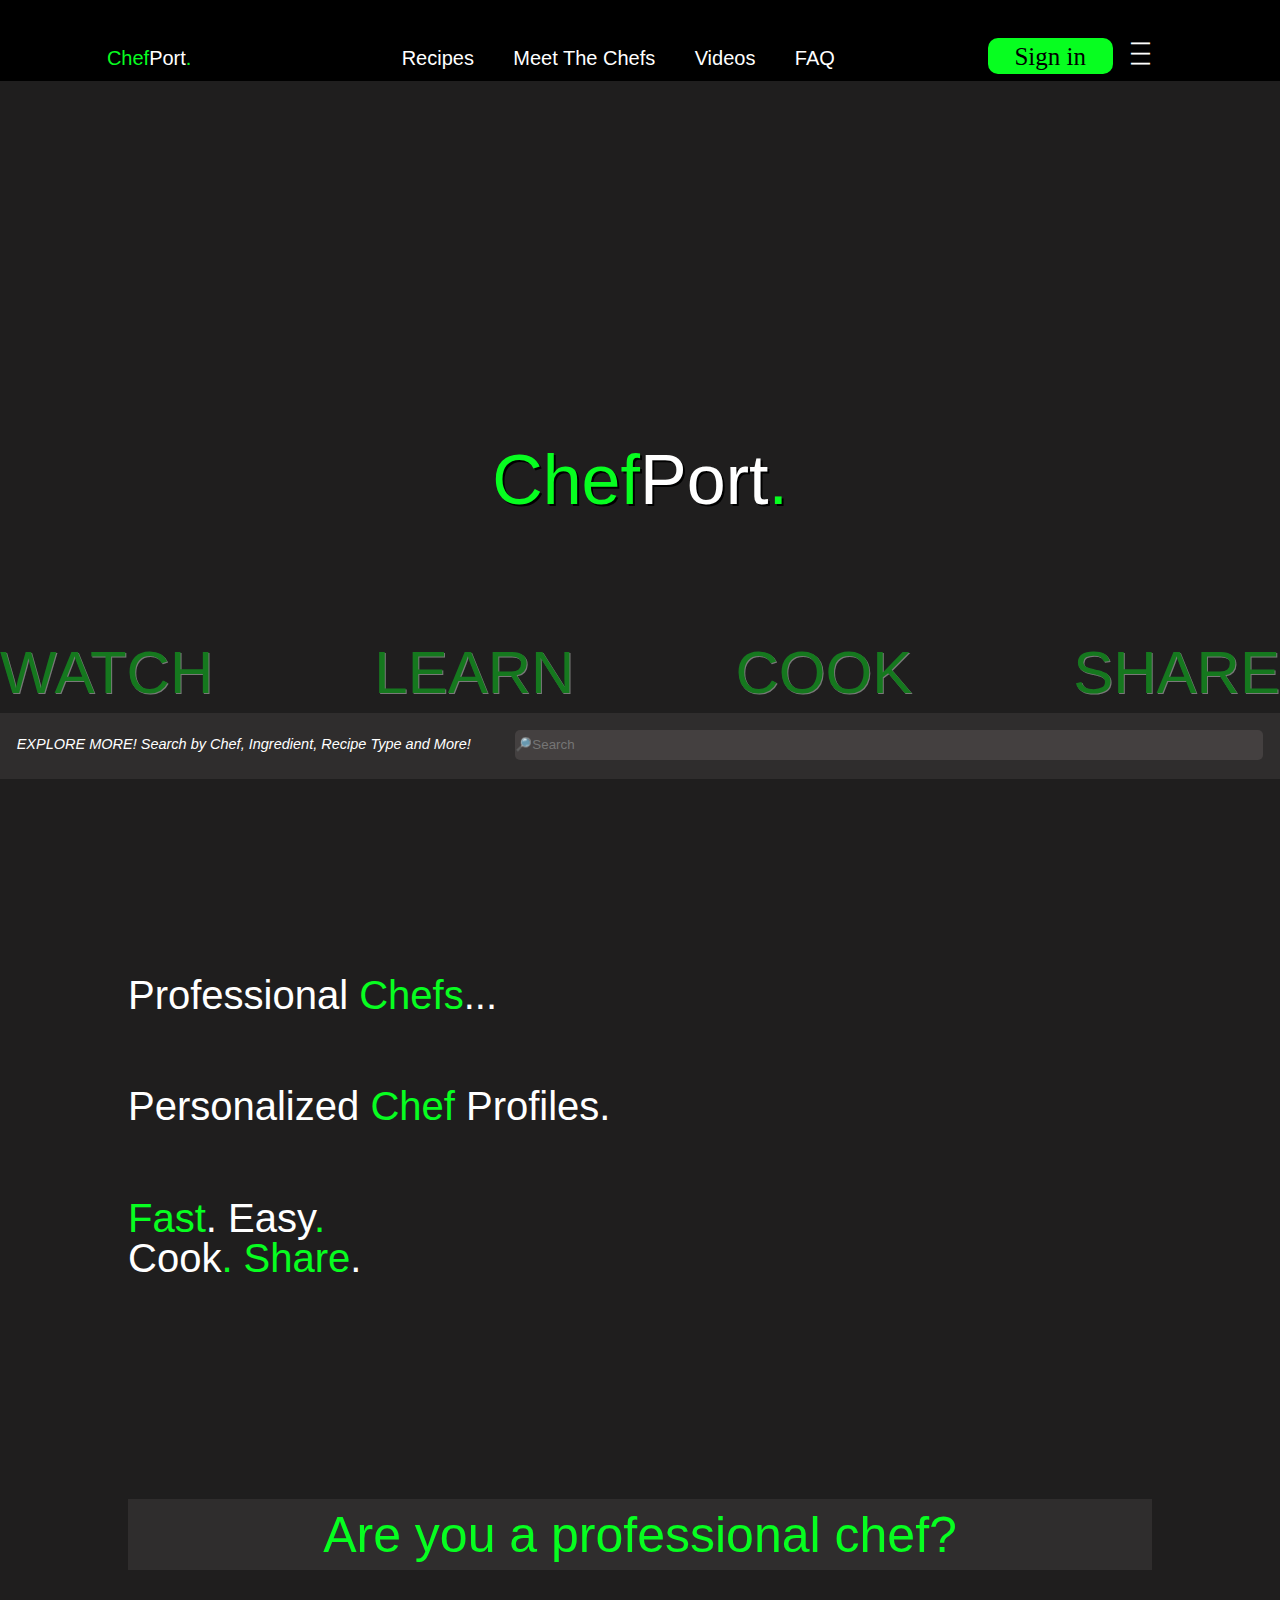
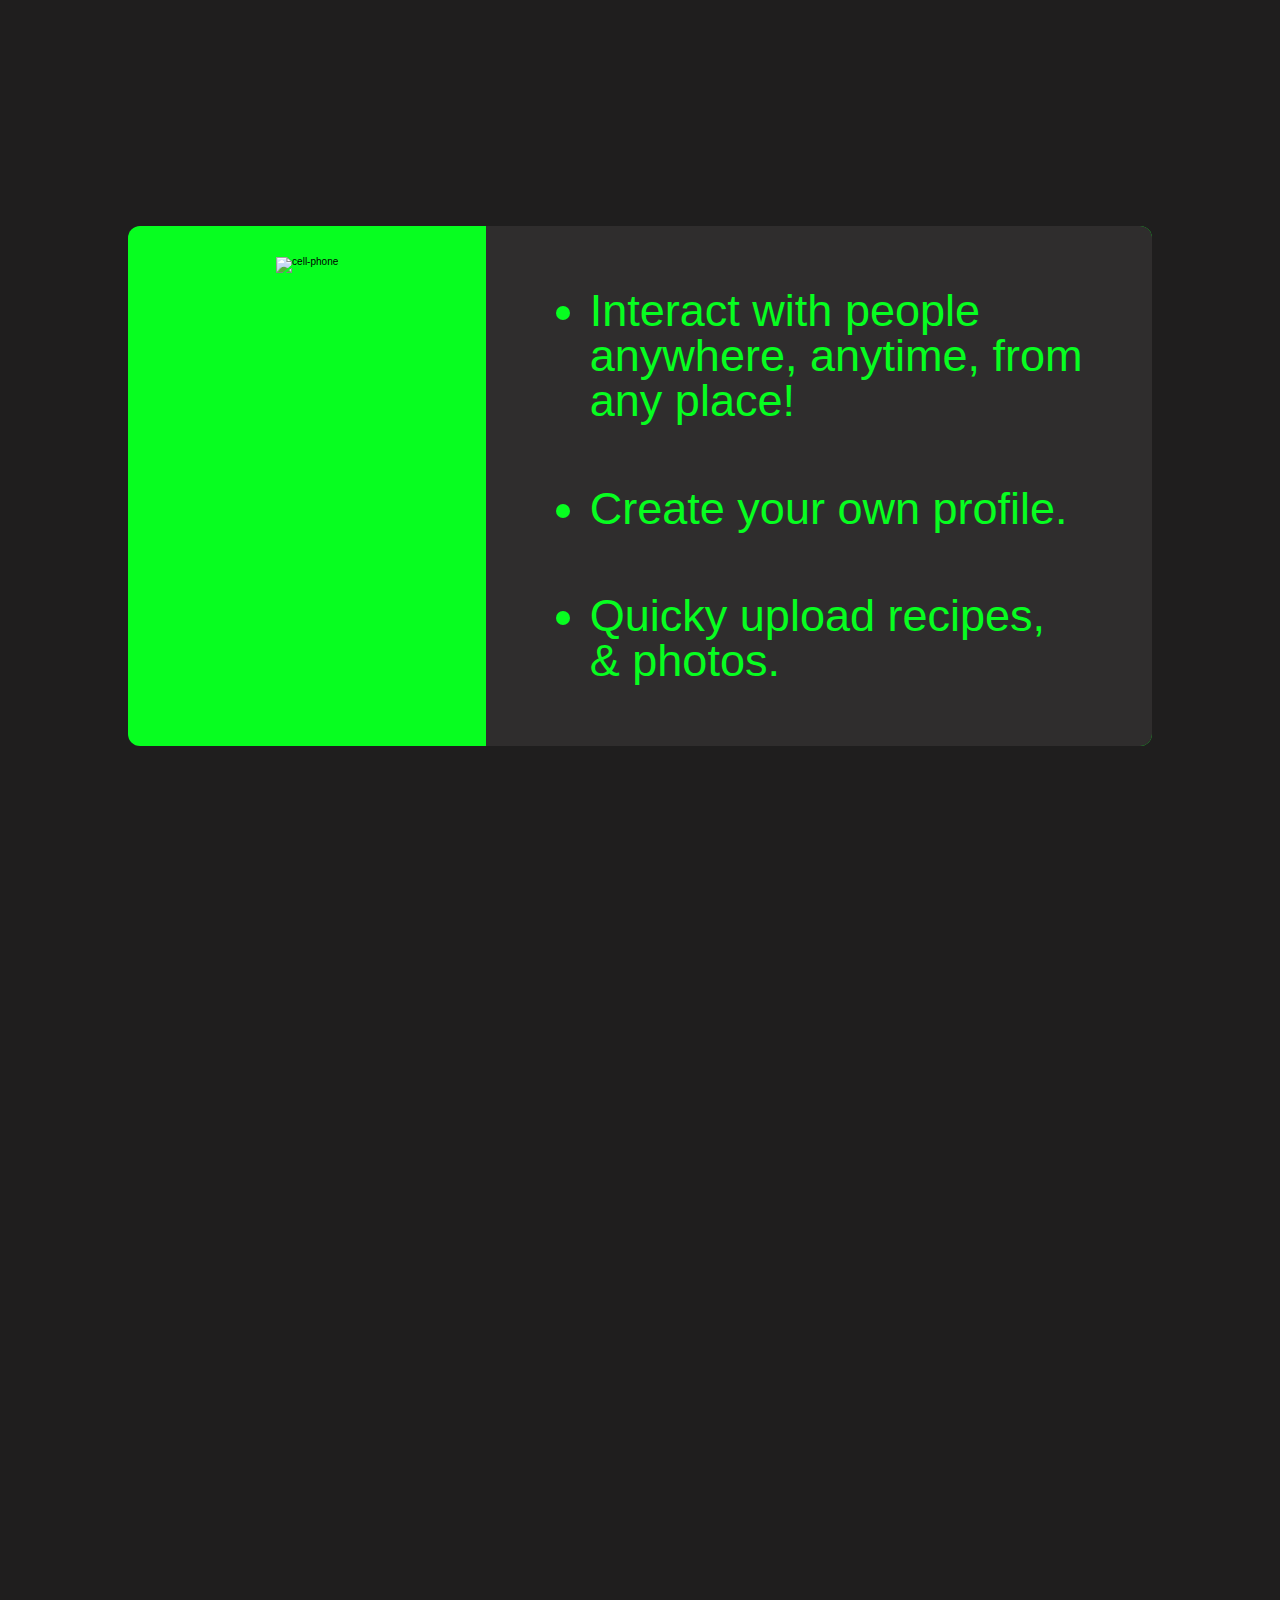
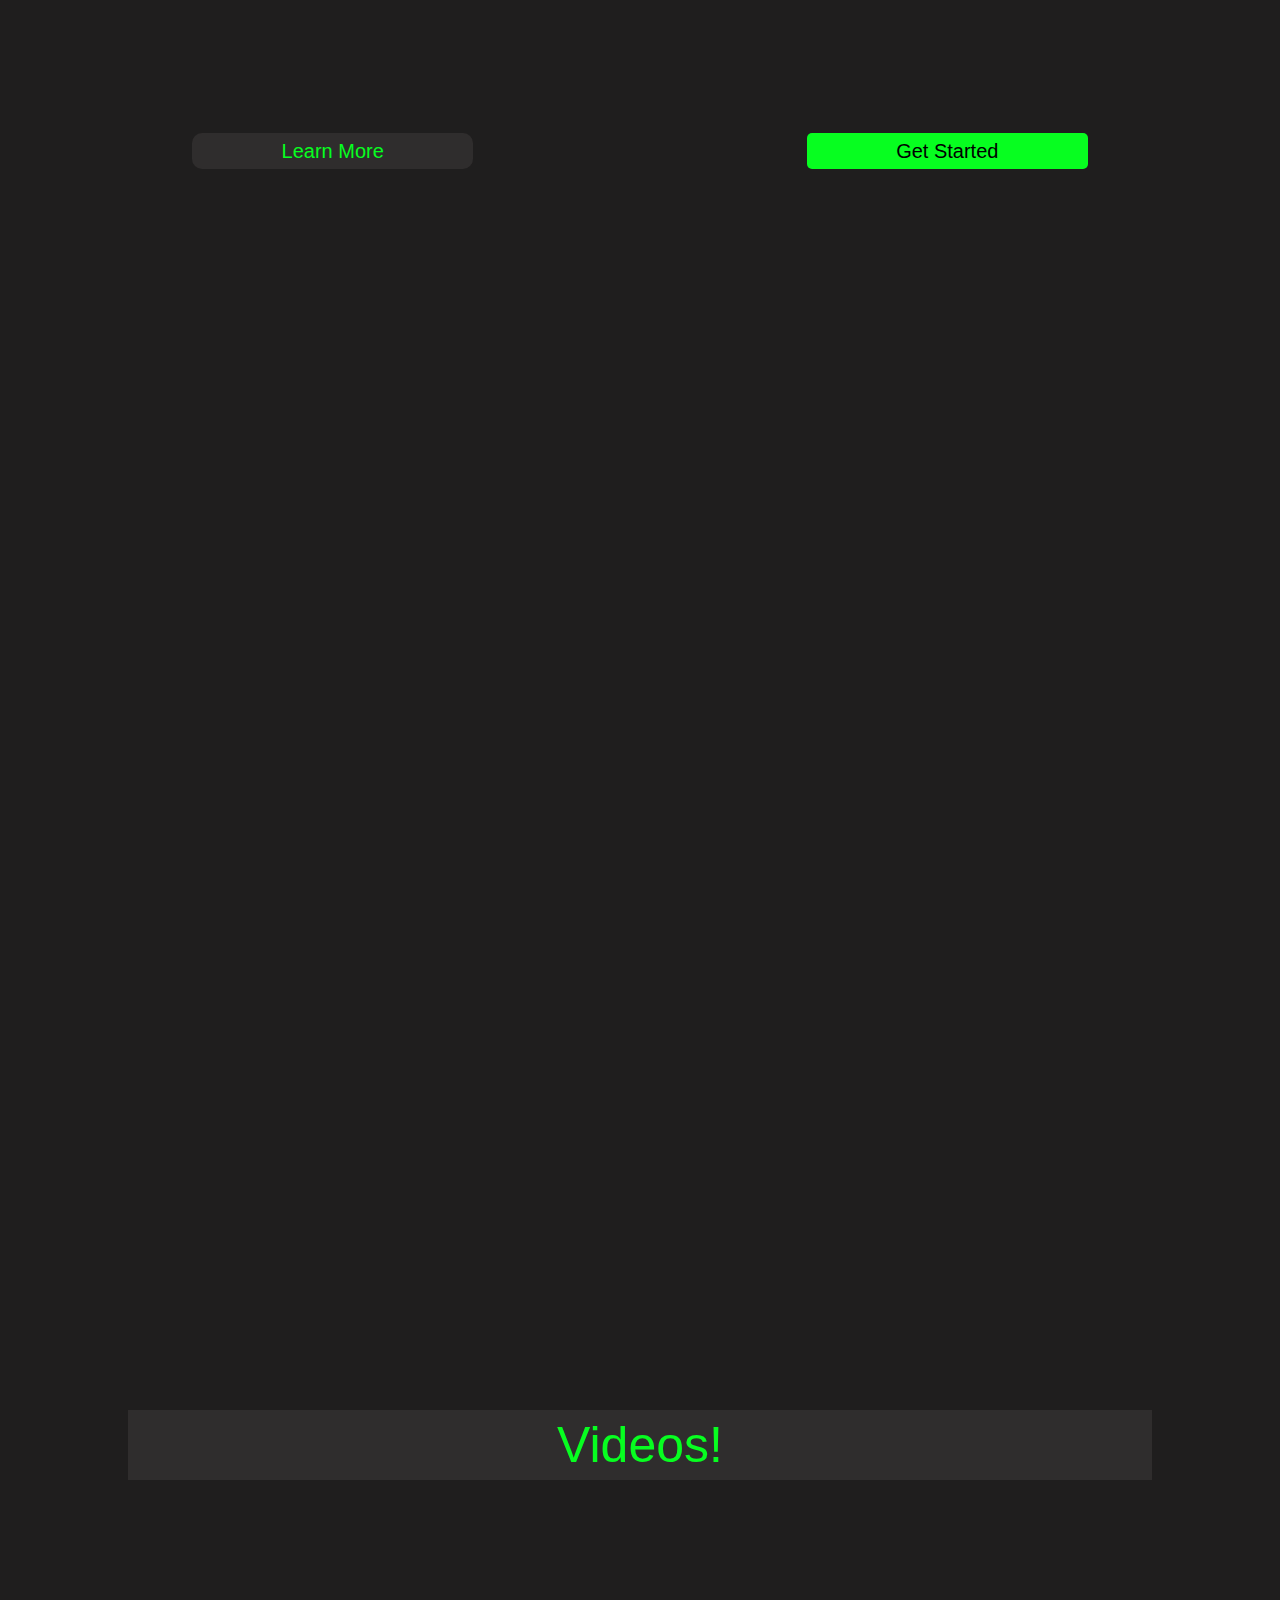
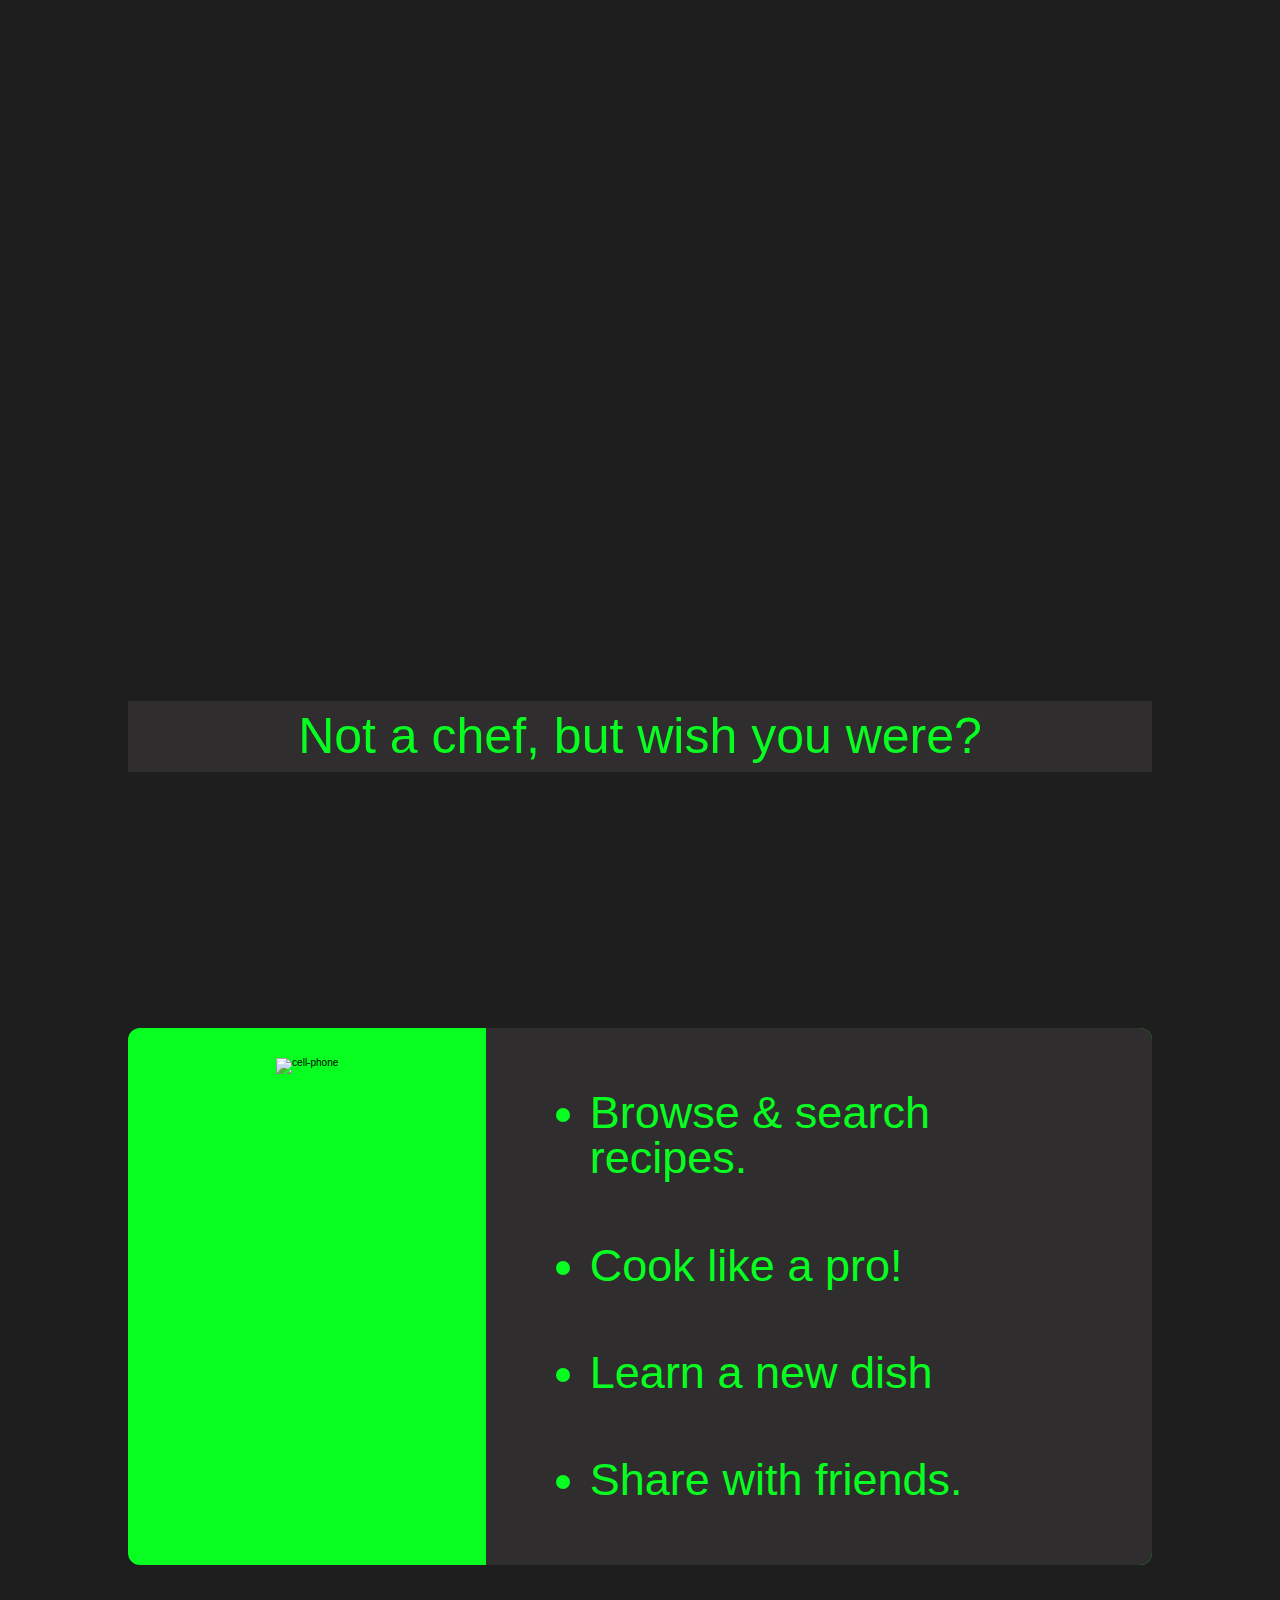
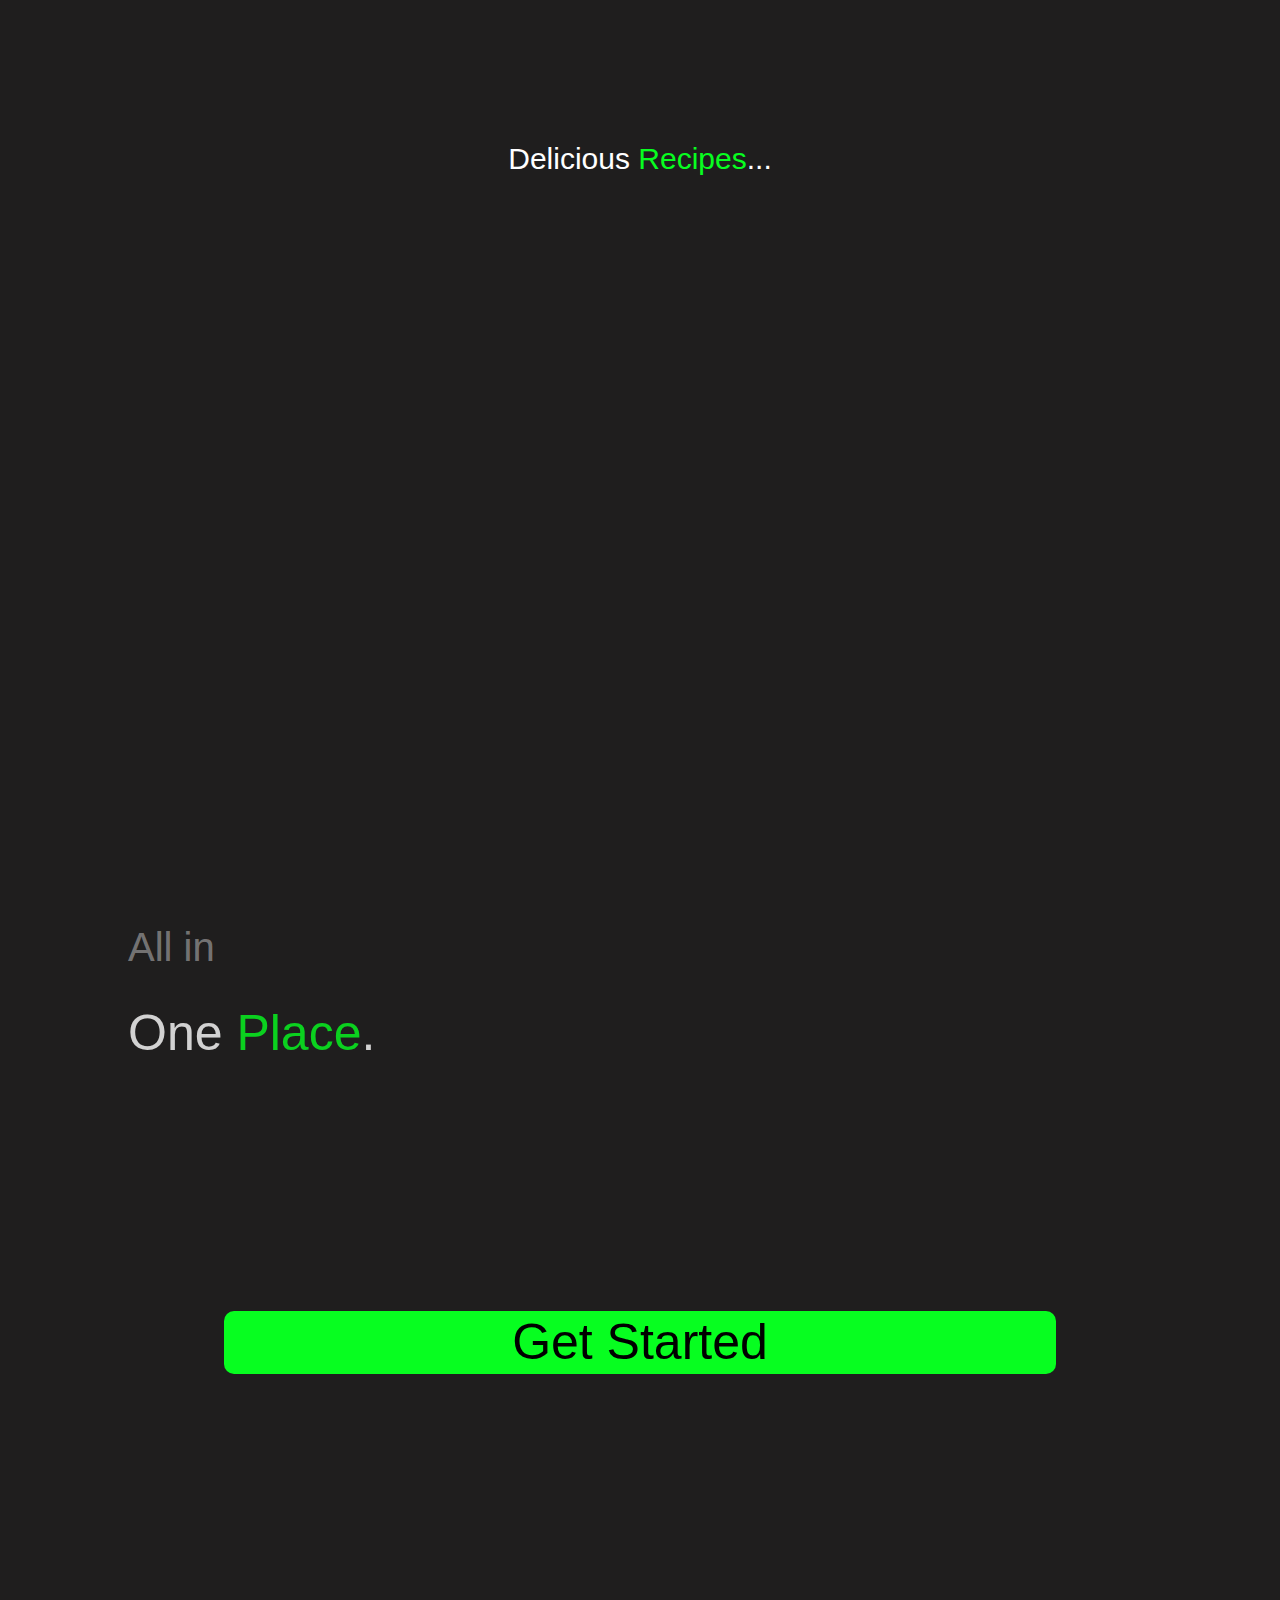
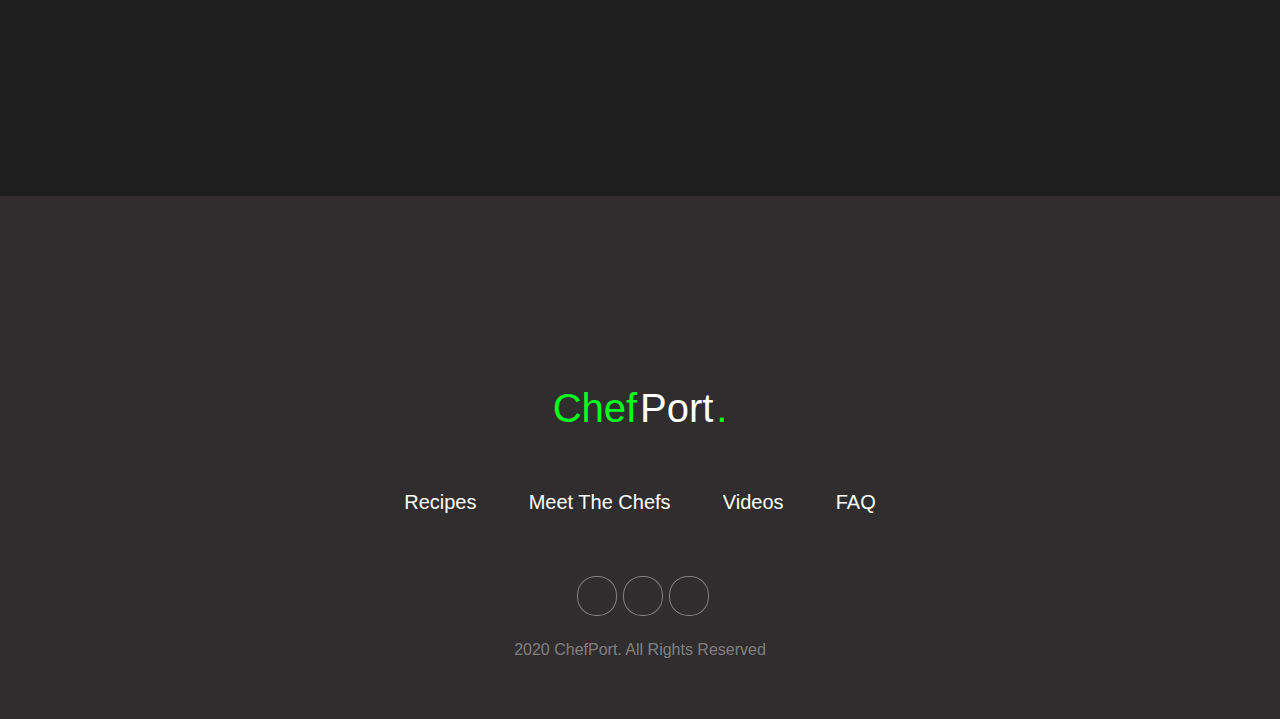
==== commit 704ccbdd: "build week website" ====
--- a/index.html
+++ b/index.html
@@ -1,213 +1,205 @@
-<!DOCTYPE HTML>
-<!--
-	Miniport by HTML5 UP
-	html5up.net | @ajlkn
-	Free for personal and commercial use under the CCA 3.0 license (html5up.net/license)
--->
-<html>
-	<head>
-		<title>Dustin Guillen Portfolio</title>
-		<meta charset="utf-8" />
-		<meta name="viewport" content="width=device-width, initial-scale=1, user-scalable=no" />
-		<link rel="stylesheet" href="assets/css/main.css" />
-	</head>
-	<body class="is-preload">
-
-		<!-- Nav -->
-			<nav id="nav">
-				<ul class="container">
-					<li><a href="#top">Top</a></li>
-					<li><a href="#work">Work</a></li>
-					<li><a href="#portfolio">Portfolio</a></li>
-					<li><a href="#contact">Contact</a></li>
-				</ul>
-			</nav>
-
-		<!-- Home -->
-			<article id="top" class="wrapper style1">
-				<div class="container">
-					<div class="row">
-						<div class="col-4 col-5-large col-12-medium">
-							<span class="image fit"><img src="images/pic00.jpg" alt="" /></span>
-						</div>
-						<div class="col-8 col-7-large col-12-medium">
-							<header>
-								<h1>Full Stack Developer<br><br><strong>Dustin Guillen</strong></h1>
-							</header>
-							<p>Proficient in <strong>HTML & CSS</strong>, and a free schedule ready to make your website sexy and up to date.</a>
-						</div>
-					</div>
-				</div>
-			</article>
-
-		<!-- Work -->
-			<article id="work" class="wrapper style2">
-				<div class="container">
-					<header>
-						<h2>Here's all the stuff I do.</h2>
-						<p>Odio turpis amet sed consequat eget posuere consequat.</p>
-					</header>
-					<div class="row aln-center">
-						<div class="col-4 col-6-medium col-12-small">
-							<section class="box style1">
-								<span class="icon featured fa-comments"></span>
-								<h3>HTML</h3>
-								<p>Ornare nulla proin odio consequat sapien vestibulum ipsum primis sed amet consequat lorem dolore.</p>
-							</section>
-						</div>
-						<div class="col-4 col-6-medium col-12-small">
-							<section class="box style1">
-								<span class="icon solid featured fa-camera-retro"></span>
-								<h3>CSS</h3>
-								<p>Ornare nulla proin odio consequat sapien vestibulum ipsum primis sed amet consequat lorem dolore.</p>
-							</section>
-						</div>
-						<div class="col-4 col-6-medium col-12-small">
-							<section class="box style1">
-								<span class="icon featured fa-thumbs-up"></span>
-								<h3>Hiking</h3>
-								<p>Ornare nulla proin odio consequat sapien vestibulum ipsum primis sed amet consequat lorem dolore.</p>
-							</section>
-						</div>
-					</div>
-					<footer>
-						<p>Change your personal website to a <strong>professional website</strong></p>
-						<a href="#portfolio" class="button large scrolly">See some of my recent work</a>
-					</footer>
-				</div>
-			</article>
-
-		<!-- Portfolio -->
-			<article id="portfolio" class="wrapper style3">
-				<div class="container">
-					<header>
-						<h2><strong>Recent projects that have transformed</strong> User Experience</h2>
-						<p>Proin odio consequat  sapien vestibulum consequat lorem dolore feugiat.</p>
-					</header>
-					<div class="row">
-						<div class="col-4 col-6-medium col-12-small">
-							<article class="box style2">
-								<a href="https://codepen.io/D_thewind/full/ZMdgvP" class="image featured"><img src="images/pic01.jpg" alt="" /></a>
-								<h3><a href="#">Dr. Coltan Zoltan</a></h3>
-								<p>1,420,000 views</p>
-							</article>
-						</div>
-						<div class="col-4 col-6-medium col-12-small">
-							<article class="box style2">
-								<a href="https://codepen.io/D_thewind/full/GRgRBGL" class="image featured"><img src="images/pic02.jpg" alt="" /></a>
-								<h3><a href="#">Sweet Eats Bakery</a></h3>
-								<p>850,505 views</p>
-							</article>
-						</div>
-						<div class="col-4 col-6-medium col-12-small">
-							<article class="box style2">
-								<a href="#" class="image featured"><img src="images/pic03.jpg" alt="" /></a>
-								<h3><a href="#">Dragonball-Z</a></h3>
-								<p>847,414 views</p>
-							</article>
-						</div>
-						<div class="col-4 col-6-medium col-12-small">
-							<article class="box style2">
-								<a href="#" class="image featured"><img src="images/pic04.jpg" alt="" /></a>
-								<h3><a href="#">Tempus dolore</a></h3>
-								<p>Ornare nulla proin odio consequat.</p>
-							</article>
-						</div>
-						<div class="col-4 col-6-medium col-12-small">
-							<article class="box style2">
-								<a href="#" class="image featured"><img src="images/pic05.jpg" alt="" /></a>
-								<h3><a href="#">Feugiat aliquam</a></h3>
-								<p>Ornare nulla proin odio consequat.</p>
-							</article>
-						</div>
-						<div class="col-4 col-6-medium col-12-small">
-							<article class="box style2">
-								<a href="#" class="image featured"><img src="images/pic06.jpg" alt="" /></a>
-								<h3><a href="#">Sed amet ornare</a></h3>
-								<p>Ornare nulla proin odio consequat.</p>
-							</article>
-						</div>
-					</div>
-					<footer>
-						<p>Lorem ipsum dolor sit sapien vestibulum ipsum primis?</p>
-						<a href="#contact" class="button large scrolly">Get in touch with me</a>
-					</footer>
-				</div>
-			</article>
-
-		<!-- Contact -->
-			<article id="contact" class="wrapper style4">
-				<div class="container medium">
-					<header>
-						<h2>Have me make you <strong>5k+ per month</strong></h2>
-						<p>Ornare nulla proin odio consequat sapien vestibulum ipsum.</p>
-					</header>
-					<div class="row">
-						<div class="col-12">
-							<form method="post" action="#">
-								<div class="row">
-									<div class="col-6 col-12-small">
-										<input type="text" name="name" id="name" placeholder="Name" />
-									</div>
-									<div class="col-6 col-12-small">
-										<input type="text" name="email" id="email" placeholder="Email" />
-									</div>
-									<div class="col-12">
-										<input type="text" name="subject" id="subject" placeholder="Subject" />
-									</div>
-									<div class="col-12">
-										<textarea name="message" id="message" placeholder="Message"></textarea>
-									</div>
-									<div class="col-12">
-										<ul class="actions">
-											<li><input type="submit" value="Send Message" /></li>
-											<li><input type="reset" value="Clear Form" class="alt" /></li>
-										</ul>
-									</div>
-								</div>
-							</form>
-						</div>
-						<div class="col-12">
-							<hr />
-							<h3>Find me on ...</h3>
-							<ul class="social">
-								<li><a href="#" class="icon brands fa-twitter"><span class="label">Twitter</span></a></li>
-								<li><a href="#" class="icon brands fa-facebook-f"><span class="label">Facebook</span></a></li>
-								<li><a href="#" class="icon brands fa-dribbble"><span class="label">Dribbble</span></a></li>
-								<li><a href="#" class="icon brands fa-linkedin-in"><span class="label">LinkedIn</span></a></li>
-								<li><a href="#" class="icon brands fa-tumblr"><span class="label">Tumblr</span></a></li>
-								<li><a href="#" class="icon brands fa-google-plus"><span class="label">Google+</span></a></li>
-								<li><a href="#" class="icon brands fa-github"><span class="label">Github</span></a></li>
-								<!--
-								<li><a href="#" class="icon solid fa-rss"><span>RSS</span></a></li>
-								<li><a href="#" class="icon brands fa-instagram"><span>Instagram</span></a></li>
-								<li><a href="#" class="icon brands fa-foursquare"><span>Foursquare</span></a></li>
-								<li><a href="#" class="icon brands fa-skype"><span>Skype</span></a></li>
-								<li><a href="#" class="icon brands fa-soundcloud"><span>Soundcloud</span></a></li>
-								<li><a href="#" class="icon brands fa-youtube"><span>YouTube</span></a></li>
-								<li><a href="#" class="icon brands fa-blogger"><span>Blogger</span></a></li>
-								<li><a href="#" class="icon brands fa-flickr"><span>Flickr</span></a></li>
-								<li><a href="#" class="icon brands fa-vimeo"><span>Vimeo</span></a></li>
-								-->
-							</ul>
-							<hr />
-						</div>
-					</div>
-					<footer>
-						<ul id="copyright">
-							<li>&copy; Untitled. All rights reserved.</li><li>Design: <a href="http://html5up.net">HTML5 UP</a></li>
-						</ul>
-					</footer>
-				</div>
-			</article>
-
-		<!-- Scripts -->
-			<script src="assets/js/jquery.min.js"></script>
-			<script src="assets/js/jquery.scrolly.min.js"></script>
-			<script src="assets/js/browser.min.js"></script>
-			<script src="assets/js/breakpoints.min.js"></script>
-			<script src="assets/js/util.js"></script>
-			<script src="assets/js/main.js"></script>
-
-	</body>
+<!doctype html>
+
+<html lang="en">
+
+<head>
+  <meta charset="utf-8">
+  <meta name="viewport" content="width=device-width, initial-scale=1.0">
+  <title>ChefPort.</title>
+  <link href="https://fonts.googleapis.com/css?family=Libre+Franklin&display=swap" rel="stylesheet"> 
+  <link href="css/index.css" rel="stylesheet">
+</head>
+
+<body>
+  <header>
+    <section>
+      <span class="green-font">Chef</span>
+      <span>Port</span>
+      <span class="green-font">.</span>
+    </section>
+    <nav>
+      <a href="#">Recipes</a>
+      <a href="profile.html">Meet The Chefs</a>
+      <a href="#">Videos</a>
+      <a href="#">FAQ</a>
+    </nav>
+    <div>
+      <a href="" class="top-button">Sign in</a>
+      <p class="nav-lines">|||</p>
+    </div>
+  </header>
+
+  <div class="container home">
+    <section class="top-image-section">
+      <div>
+        <h1>
+          <span class="green-font">Chef</span>
+          <span>Port</span>
+          <span class="green-font">.</span>
+        </h1>
+      </div>
+      <div class="top-image-section-bottom">
+        <p>WATCH</p>
+        <p>LEARN</p>
+        <p>COOK</p>
+        <p>SHARE</p>
+      </div>
+    </section>
+    <section class="bottom-image-section">
+    </section>
+    <section class="home-search">
+      <div class="searchFormLeft">
+        <p>EXPLORE MORE! Search by Chef, Ingredient, Recipe Type and More!</p>
+      </div>
+      <div class="searchForm">
+        <form>
+          <label>
+            <input type="text" name="search" placeholder="🔎Search" />
+          </label>
+        </form>
+      </div>
+    </section>
+    <section class="top-section-ad">
+      <div class="top-section-ad-left">
+        <p>Professional <span class="green-font"> Chefs</span>...</p>
+        <p>Personalized <span class="green-font">Chef</span> Profiles.</p>
+        <p><span class="green-font">Fast</span>. Easy<span class="green-font">.</span><br>Cook<span class="green-font">. Share</span>.</p>
+      </div>
+      <div class="top-section-ad-right">
+        <div class="img1"></div>
+        <div class="img2"></div>
+        <div class="img3"></div>
+      </div>
+    </section>
+    <section class="mobile-pro-question">
+      <div>
+        <ul>Are you a professional chef?
+          <li>Interact with people anywhere,<br>anytime, from any place!</li>
+          <li>Create your profile</li>
+          <li>Upload recipes, videos, photos.</li>
+        </ul>
+      </div>
+    </section>
+    <section class="professional-question">
+      <h2>Are you a professional chef?</h2>
+    </section>
+    <section class="middle-section-top">
+      <div class="middle-section-top-left">
+        <img src="http://www.clker.com/cliparts/0/K/2/3/0/U/iphone-hi.png" alt="cell-phone">
+      </div>
+      <div class="middle-section-top-right">
+        <ul>
+          <li>Interact with people<br>anywhere, anytime, from<br>any place!</li>
+          <li>Create your own profile.</li>
+          <li>Quicky upload recipes,<br>& photos.</li>
+        </ul>
+      </div>
+    </section>
+    <section class="middle-section-buttons">
+      <div class="middle-sections-phonesIMG">
+        <div class="phoneImg1"></div>
+        <div class="phoneImg2"></div>
+        <div class="phoneImg3"></div>
+      </div>
+      <div class="middle-sections-learn-start">
+        <a href="#" class="btn learnBtn">Learn More</a>
+        <a href="#" class="btn">Get Started</a>
+      </div>
+    </section>
+    <section class="middle-image">
+      <div class="middleimg1"></div>
+      <div class="middleimg2"></div>
+      <div class="middleimg3"></div>
+    </section>
+    <section class="professional-question2">
+      <h2>Videos!</h2>
+    </section>
+    <section class="middle-section-videos">
+      <iframe src="https://www.youtube.com/embed/V_zUBanDzPI" frameborder="0"
+        class="mobile-video" allow="accelerometer; autoplay; encrypted-media; gyroscope; picture-in-picture" allowfullscreen>
+      </iframe>
+      <iframe src="https://www.youtube.com/embed/9NsuyU2HKtc" frameborder="0"
+        allow="accelerometer; autoplay; encrypted-media; gyroscope; picture-in-picture" allowfullscreen>
+      </iframe>
+      <iframe src="https://www.youtube.com/embed/sj7wflQ9mq8" frameborder="0"
+      class="mobile-video" allow="accelerometer; autoplay; encrypted-media; gyroscope; picture-in-picture" allowfullscreen>
+      </iframe>
+    </section>
+    <section class="mobile-pro-question">
+      <div>
+        <ul>Are you a professional chef?
+          <li>Interact with people anywhere,<br>anytime, from any place!</li>
+          <li>Create your profile</li>
+          <li>Upload recipes, videos, photos.</li>
+        </ul>
+      </div>
+    </section>
+    <section class="professional-question">
+      <h2>Not a chef, but wish you were?</h2>
+    </section>
+    <section class="middle-section-top">
+      <div class="middle-section-top-left">
+        <img src="http://www.clker.com/cliparts/0/K/2/3/0/U/iphone-hi.png" alt="cell-phone">
+      </div>
+      <div class="middle-section-top-right">
+        <ul>
+          <li>Browse & search recipes.</li>
+          <li>Cook like a pro!</li>
+          <li>Learn a new dish</li>
+          <li>Share with friends.</li>
+        </ul>
+      </div>
+    </section>
+    <section >
+      <h3>Delicious <span class="green-font">
+        Recipes</span>...</h3>
+    </section>
+    <section class="bottom-section-img">
+      <div class="bottom-section-img-top">
+        <div class="bottomimg1"></div>
+        <div class="bottomimg2"></div>
+      </div>
+      <div class="bottom-section-img-bottom">
+        <div class="bottomimg3"></div>
+        <div class="bottomimg4"></div>
+        <div class="bottomimg5"></div>
+      </div>
+    </section>
+    <section class="bottom-quote">
+      <p class="bottom-quote-top">All in</p>
+      <p class="bottom-quote-bottom">One <span class="green-font">Place</span>.</p>
+    </section>
+    <section class="bottom-button">
+      <a href="" class="btn">Get Started</a>
+    </section>
+  </div><!-- main content container -->
+
+
+  <footer>
+    <div class="logoContainer">
+      <span class="green-font">Chef</span>
+      <span>Port</span>
+      <span class="green-font">.</span>
+    </div>
+
+    <nav>
+      <a href="#">Recipes</a>
+      <a href="#">Meet The Chefs</a>
+      <a href="#">Videos</a>
+      <a href="#">FAQ</a>
+    </nav>
+
+    <div class="iconContainer">
+      <div class="iconimg1"></div>
+      <div class="iconimg2"></div>
+      <div class="iconimg3"></div>
+    </div>
+
+    <div class="copyrightContainer">
+      <p>2020 ChefPort. All Rights Reserved</p>
+    </div>
+  </footer>
+
+</body>
+
 </html>--- a/css/index.css
+++ b/css/index.css
@@ -0,0 +1,767 @@
+/* http://meyerweb.com/eric/tools/css/reset/ 
+   v2.0 | 20110126
+   License: none (public domain)
+*/
+html,
+body,
+div,
+span,
+applet,
+object,
+iframe,
+h1,
+h2,
+h3,
+h4,
+h5,
+h6,
+p,
+blockquote,
+pre,
+a,
+abbr,
+acronym,
+address,
+big,
+cite,
+code,
+del,
+dfn,
+em,
+img,
+ins,
+kbd,
+q,
+s,
+samp,
+small,
+strike,
+strong,
+sub,
+sup,
+tt,
+var,
+b,
+u,
+i,
+center,
+dl,
+dt,
+dd,
+ol,
+ul,
+li,
+fieldset,
+form,
+label,
+legend,
+table,
+caption,
+tbody,
+tfoot,
+thead,
+tr,
+th,
+td,
+article,
+aside,
+canvas,
+details,
+embed,
+figure,
+figcaption,
+footer,
+header,
+hgroup,
+menu,
+nav,
+output,
+ruby,
+section,
+summary,
+time,
+mark,
+audio,
+video {
+  margin: 0;
+  padding: 0;
+  border: 0;
+  font-size: 100%;
+  font: inherit;
+  vertical-align: baseline;
+}
+/* HTML5 display-role reset for older browsers */
+article,
+aside,
+details,
+figcaption,
+figure,
+footer,
+header,
+hgroup,
+menu,
+nav,
+section {
+  display: block;
+}
+body {
+  line-height: 1;
+}
+ol,
+ul {
+  list-style: none;
+}
+blockquote,
+q {
+  quotes: none;
+}
+blockquote:before,
+blockquote:after,
+q:before,
+q:after {
+  content: '';
+  content: none;
+}
+table {
+  border-collapse: collapse;
+  border-spacing: 0;
+}
+* {
+  box-sizing: border-box;
+}
+html {
+  font-size: 62.5%;
+  background-color: #1F1E1E;
+}
+html,
+body {
+  font-family: 'Roboto', sans-serif;
+}
+h1,
+h2,
+h3,
+h4,
+h5 {
+  font-family: sans-serif;
+}
+h1 {
+  color: white;
+  font-size: 7rem;
+}
+h2 {
+  padding: 1%;
+}
+h3 {
+  color: white;
+  font-size: 3rem;
+}
+p {
+  font-size: 1.6rem;
+  padding-bottom: 10px;
+}
+img {
+  max-width: 100%;
+  height: auto;
+}
+iframe {
+  width: 303px;
+  height: 245px;
+}
+.btn {
+  color: black;
+  background-color: #07FE20;
+  border-radius: 10px;
+  padding: 0.5% 2.5%;
+  text-decoration: none;
+  font-size: 2rem;
+}
+.green-font {
+  color: #07FE20;
+}
+header {
+  display: flex;
+  justify-content: space-evenly;
+  align-items: baseline;
+  color: white;
+  background-color: black;
+  padding: 2.5% 0 0;
+}
+@media (max-width: 500px) {
+  header {
+    background-color: #2F2D2D;
+    justify-content: space-between;
+    padding-left: 2%;
+  }
+}
+header section {
+  display: flex;
+  font-size: 2.5rem;
+}
+header span {
+  font-size: 2rem;
+}
+header a {
+  color: white;
+  text-decoration: none;
+  font-size: 2rem;
+}
+header nav {
+  width: 40%;
+  display: flex;
+  justify-content: space-evenly;
+  margin-left: 5%;
+}
+@media (max-width: 500px) {
+  header nav {
+    display: none;
+  }
+}
+header div {
+  width: 15%;
+  display: flex;
+  align-items: center;
+  padding: 0.5%;
+  border-radius: 10px;
+  text-align: center;
+}
+header div a {
+  color: black;
+  background-color: #07FE20;
+  border-radius: 10px;
+  font-size: 2.5rem;
+  text-align: center;
+  padding: 3% 15%;
+  font-family: lato;
+}
+@media (max-width: 500px) {
+  header div a {
+    display: none;
+  }
+}
+header .nav-lines {
+  transform: rotate(90deg);
+  margin-left: 5%;
+  font-size: 2rem;
+  letter-spacing: 5px;
+}
+@media (max-width: 500px) {
+  header .nav-lines {
+    color: #07FE20;
+    margin-left: 10%;
+  }
+}
+footer {
+  background: #2F2D2D;
+  color: white;
+  margin-top: 33%;
+  padding-top: 15%;
+  display: flex;
+  flex-direction: column;
+  justify-content: center;
+  align-items: center;
+}
+footer nav {
+  width: 45%;
+  display: flex;
+  justify-content: space-evenly;
+  margin-top: 5%;
+}
+footer nav a {
+  color: white;
+  text-decoration: none;
+  font-size: 2rem;
+}
+footer .iconContainer {
+  width: 15%;
+  display: flex;
+  justify-content: center;
+  margin-top: 5%;
+}
+footer .iconContainer div {
+  width: 40px;
+  height: 40px;
+  margin-left: 3%;
+}
+footer span {
+  font-size: 4rem;
+}
+footer .copyrightContainer {
+  margin: 2% 0 4%;
+}
+footer .copyrightContainer p {
+  color: rgba(255, 255, 255, 0.4);
+}
+footer .iconimg1 {
+  background-image: url(http://www.clker.com/cliparts/5/8/5/b/13859958641165122791twitter_logo_blue-hi.png);
+  border-radius: 19px;
+  background-size: contain;
+  background-position: center;
+  background-repeat: no-repeat;
+  border: 1px solid rgba(255, 255, 255, 0.4);
+}
+footer .iconimg2 {
+  background-image: url(http://www.clker.com/cliparts/5/8/5/b/13859958641165122791twitter_logo_blue-hi.png);
+  border-radius: 19px;
+  background-size: contain;
+  background-position: center;
+  background-repeat: no-repeat;
+  border: 1px solid rgba(255, 255, 255, 0.4);
+}
+footer .iconimg3 {
+  background-image: url(http://www.clker.com/cliparts/5/8/5/b/13859958641165122791twitter_logo_blue-hi.png);
+  border-radius: 19px;
+  background-size: contain;
+  background-position: center;
+  background-repeat: no-repeat;
+  border: 1px solid rgba(255, 255, 255, 0.4);
+}
+.home {
+  display: flex;
+  flex-direction: column;
+  justify-content: center;
+  align-items: center;
+}
+.home .top-image-section {
+  width: 100%;
+  display: flex;
+  flex-direction: column;
+  justify-content: center;
+  align-items: center;
+  background-image: url(https://images.unsplash.com/photo-1485827329522-c625acce0067?ixlib=rb-1.2.1&ixid=eyJhcHBfaWQiOjEyMDd9&auto=format&fit=crop&w=600&q=60);
+  background-repeat: no-repeat;
+  background-size: cover;
+  padding: 28.5% 0 0;
+}
+@media (max-width: 500px) {
+  .home .top-image-section {
+    display: none;
+  }
+}
+.home .top-image-section .top-image-section-bottom {
+  width: 100%;
+  display: flex;
+  justify-content: space-between;
+}
+.home .top-image-section h1 {
+  text-align: center;
+  text-shadow: 2px 2px black;
+  display: flex;
+}
+.home .top-image-section p {
+  font-size: 6rem;
+  text-align: center;
+  color: #07FE20;
+  margin-top: 10%;
+  text-shadow: 1px 1px white;
+  opacity: 0.4;
+}
+.home .bottom-image-section {
+  width: 100%;
+}
+.home .bottom-image-section div {
+  display: flex;
+  justify-content: space-between;
+  padding: 0 4%;
+}
+.home .home-search {
+  width: 100%;
+  display: flex;
+  justify-content: space-between;
+  align-items: baseline;
+  background-color: #2F2D2D;
+  color: white;
+  padding: 1.3%;
+  font-size: 2rem;
+}
+@media (max-width: 500px) {
+  .home .home-search {
+    display: none;
+  }
+}
+.home .home-search p {
+  font-size: 1.45rem;
+  font-style: italic;
+}
+.home .home-search .searchForm {
+  width: 60%;
+}
+.home .home-search input {
+  border-radius: 5px;
+  width: 100%;
+  background-color: #444040;
+  padding: 1% 0;
+  border: none;
+}
+.home .home-search .searchFormLeft {
+  width: 38%;
+}
+.home .mobile-pro-question {
+  display: none;
+  color: white;
+  background-color: green;
+}
+@media (max-width: 500px) {
+  .home .mobile-pro-question {
+    display: flex;
+  }
+}
+.home .mobile-pro-question ul {
+  font-size: 2.9rem;
+  list-style-type: disc;
+}
+.home .mobile-pro-question li {
+  padding: 3% 10%;
+  list-style-type: disc;
+}
+.home .top-section-ad {
+  width: 80%;
+  display: flex;
+  justify-content: space-around;
+  align-items: center;
+  margin: 8% 0;
+}
+.home .top-section-ad p {
+  font-size: 4rem;
+  margin-top: 12%;
+  color: white;
+}
+@media (max-width: 500px) {
+  .home .top-section-ad p {
+    font-size: 2.5rem;
+  }
+}
+.home .top-section-ad-left {
+  width: 50%;
+}
+.home .top-section-ad-right {
+  display: flex;
+  flex-direction: column;
+  justify-content: center;
+  align-items: center;
+  width: 50%;
+}
+.home .top-section-ad-right .img1 {
+  margin-right: -30%;
+  margin-bottom: -9%;
+  background-image: url(https://images.unsplash.com/photo-1541614101331-1a5a3a194e92?ixlib=rb-1.2.1&ixid=eyJhcHBfaWQiOjEyMDd9&auto=format&fit=crop&w=500&q=60);
+}
+.home .top-section-ad-right .img2 {
+  background-image: url(https://images.unsplash.com/photo-1551218370-44f5d7748b18?ixlib=rb-1.2.1&ixid=eyJhcHBfaWQiOjEyMDd9&auto=format&fit=crop&w=500&q=60);
+}
+.home .top-section-ad-right .img3 {
+  margin-right: -30%;
+  margin-top: -6%;
+  background-image: url(https://images.unsplash.com/photo-1532635211-8ec15f2ce05c?ixlib=rb-1.2.1&ixid=eyJhcHBfaWQiOjEyMDd9&auto=format&fit=crop&w=500&q=60);
+}
+.home .img1,
+.home .img2,
+.home .img3 {
+  width: 280px;
+  height: 172px;
+  background-position: center;
+}
+@media (max-width: 500px) {
+  .home .img1,
+  .home .img2,
+  .home .img3 {
+    width: 140px;
+    height: 103px;
+  }
+}
+.home .professional-question {
+  width: 80%;
+  text-align: center;
+  background-color: #2F2D2D;
+  color: #07FE20;
+  padding-top: 4% 0;
+  font-size: 5rem;
+  margin: 6% 0;
+}
+@media (max-width: 500px) {
+  .home .professional-question {
+    display: none;
+  }
+}
+.home .middle-section-top {
+  width: 80%;
+  display: flex;
+  background-color: #07FE20;
+  margin: 14% 0;
+  border-radius: 12px;
+}
+@media (max-width: 500px) {
+  .home .middle-section-top {
+    display: none;
+  }
+}
+.home .middle-section-top-left {
+  width: 35%;
+  display: flex;
+  justify-content: center;
+  padding: 3% 8%;
+}
+.home .middle-section-top-right {
+  width: 65%;
+  background-color: #2F2D2D;
+  display: flex;
+  flex-direction: column;
+  justify-content: center;
+  padding-left: 4%;
+  border-top-right-radius: 12px;
+  border-bottom-right-radius: 12px;
+}
+.home .middle-section-top-right li {
+  color: #07FE20;
+  font-size: 4.5rem;
+  list-style-type: disc;
+  margin: 10% ;
+}
+.home .middle-section-buttons {
+  width: 70%;
+}
+.home .middle-section-buttons .middle-sections-phonesIMG {
+  display: flex;
+  justify-content: center;
+  align-items: center;
+  margin-bottom: 50%;
+}
+.home .middle-section-buttons .middle-sections-phonesIMG div {
+  width: 180px;
+  height: 360px;
+  background-image: url(http://www.clker.com/cliparts/0/K/2/3/0/U/iphone-hi.png);
+  background-size: contain;
+  background-repeat: no-repeat;
+}
+.home .middle-section-buttons .middle-sections-phonesIMG .phoneImg1 {
+  margin-right: -5%;
+}
+@media (max-width: 500px) {
+  .home .middle-section-buttons .middle-sections-phonesIMG .phoneImg1 {
+    display: none;
+  }
+}
+.home .middle-section-buttons .middle-sections-phonesIMG .phoneImg2 {
+  margin-bottom: -35%;
+  z-index: 1;
+}
+.home .middle-section-buttons .middle-sections-phonesIMG .phoneImg3 {
+  margin-left: -5%;
+}
+@media (max-width: 500px) {
+  .home .middle-section-buttons .middle-sections-phonesIMG .phoneImg3 {
+    display: none;
+  }
+}
+.home .middle-section-buttons .middle-sections-learn-start {
+  display: flex;
+  justify-content: space-between;
+}
+.home .middle-section-buttons .middle-sections-learn-start a {
+  padding: 0.9% 10%;
+  border-radius: 5px;
+  color: black;
+  font-size: 2rem;
+}
+.home .middle-section-buttons .middle-sections-learn-start .learnBtn {
+  color: #07FE20;
+  background-color: #2F2D2D;
+  border-radius: 10px;
+}
+.home .middle-image {
+  width: 80%;
+  display: flex;
+  margin: 25% 0 15%;
+}
+.home .middle-image div {
+  width: 33.3%;
+  height: 652px;
+}
+.home .middle-image .middleimg1 {
+  background-image: url(https://images.unsplash.com/photo-1528712306091-ed0763094c98?ixlib=rb-1.2.1&ixid=eyJhcHBfaWQiOjEyMDd9&auto=format&fit=crop&w=680&q=80);
+}
+@media (max-width: 500px) {
+  .home .middle-image .middleimg1 {
+    display: none;
+  }
+}
+.home .middle-image .middleimg2 {
+  background-image: url(https://images.unsplash.com/photo-1454334281609-87a89762912c?ixlib=rb-1.2.1&auto=format&fit=crop&w=500&q=60);
+}
+@media (max-width: 500px) {
+  .home .middle-image .middleimg2 {
+    width: 100%;
+  }
+}
+.home .middle-image .middleimg3 {
+  background-image: url(https://images.unsplash.com/photo-1534766438357-2b270dbd1b40?ixlib=rb-1.2.1&ixid=eyJhcHBfaWQiOjEyMDd9&auto=format&fit=crop&w=500&q=60);
+}
+@media (max-width: 500px) {
+  .home .middle-image .middleimg3 {
+    display: none;
+  }
+}
+.home .professional-question2 {
+  width: 80%;
+  text-align: center;
+  background-color: #2F2D2D;
+  color: #07FE20;
+  padding-top: 4% 0;
+  font-size: 5rem;
+  margin: 6% 0;
+}
+@media (max-width: 500px) {
+  .home .professional-question2 {
+    background-color: #1F1E1E;
+    font-size: 3rem;
+  }
+}
+.home .middle-section-videos {
+  width: 90%;
+  display: flex;
+  justify-content: space-between;
+  margin: 12% 0 21%;
+}
+@media (max-width: 500px) {
+  .home .middle-section-videos {
+    justify-content: center;
+  }
+}
+@media (max-width: 500px) {
+  .home .mobile-video {
+    display: none;
+  }
+}
+.home .bottom-section-img {
+  display: flex;
+  flex-direction: column;
+  width: 80%;
+  border-radius: 20px;
+}
+.home .bottom-section-img .bottomimg1 {
+  background-image: url(https://images.unsplash.com/photo-1505394033641-40c6ad1178d7?ixlib=rb-1.2.1&ixid=eyJhcHBfaWQiOjEyMDd9&auto=format&fit=crop&w=500&q=60);
+  background-size: cover;
+  border-top-left-radius: 5px;
+}
+.home .bottom-section-img .bottomimg2 {
+  background-image: url(https://images.unsplash.com/photo-1560999448-1288f5c62468?ixlib=rb-1.2.1&ixid=eyJhcHBfaWQiOjEyMDd9&auto=format&fit=crop&w=500&q=60);
+  background-size: cover;
+  border-top-right-radius: 5px;
+}
+.home .bottom-section-img .bottomimg3 {
+  background-image: url(https://images.unsplash.com/photo-1485451456034-3f9391c6f769?ixlib=rb-1.2.1&ixid=eyJhcHBfaWQiOjEyMDd9&auto=format&fit=crop&w=500&q=60);
+  background-size: cover;
+  border-bottom-left-radius: 5px;
+}
+.home .bottom-section-img .bottomimg4 {
+  background-image: url(https://images.unsplash.com/photo-1445979323117-80453f573b71?ixlib=rb-1.2.1&ixid=eyJhcHBfaWQiOjEyMDd9&auto=format&fit=crop&w=500&q=60);
+  background-size: cover;
+}
+.home .bottom-section-img .bottomimg5 {
+  background-image: url(https://images.unsplash.com/photo-1571942389648-078c07e6a28f?ixlib=rb-1.2.1&ixid=eyJhcHBfaWQiOjEyMDd9&auto=format&fit=crop&w=600&q=60);
+  background-size: cover;
+  border-bottom-right-radius: 5px;
+}
+.home .bottom-section-img .bottom-section-img-top {
+  width: 100%;
+  display: flex;
+  justify-content: center;
+}
+.home .bottom-section-img .bottom-section-img-top div {
+  width: 50%;
+  height: 272px;
+}
+.home .bottom-section-img .bottom-section-img-bottom {
+  width: 100%;
+  display: flex;
+  justify-content: center;
+}
+.home .bottom-section-img .bottom-section-img-bottom div {
+  width: 396px;
+  height: 212px;
+}
+.home .bottom-quote {
+  width: 80%;
+  margin: 21% 0 19%;
+}
+.home .bottom-quote .bottom-quote-top {
+  color: rgba(255, 255, 255, 0.4);
+  font-size: 4rem;
+  margin-bottom: 3%;
+}
+.home .bottom-quote .bottom-quote-bottom {
+  font-size: 5rem;
+  color: white;
+  opacity: 0.8;
+}
+.home .bottom-button {
+  width: 100%;
+  display: flex;
+  justify-content: center;
+}
+.home .bottom-button a {
+  width: 65%;
+  text-align: center;
+  font-size: 5rem;
+  color: black;
+  border-radius: 10px;
+}
+.home .profile-top {
+  display: flex;
+  flex-direction: column;
+  justify-content: center;
+  align-items: center;
+  width: 50%;
+  background-color: #444040;
+  margin: 8% 0;
+  padding: 9% 0 5%;
+  color: white;
+  text-align: center;
+}
+.home .profile-top img {
+  width: 100%;
+  height: 400px;
+  border: 16px solid #07FE20;
+  margin-bottom: 5%;
+}
+.home .profile-top p {
+  font-size: 2rem;
+}
+.home .profile-middle {
+  display: flex;
+  flex-direction: column;
+  justify-content: center;
+  align-items: center;
+  width: 50%;
+  background-color: #444040;
+  margin: 8% 0;
+  padding: 3%;
+  color: white;
+  text-align: center;
+}
+.home .profile-middle span {
+  font-size: 3rem;
+  margin-bottom: 4%;
+}
+.home .profile-middle p {
+  font-size: 2rem;
+}
+.home .profile-bottom {
+  display: flex;
+  flex-direction: column;
+  justify-content: center;
+  align-items: center;
+  width: 60%;
+  margin-bottom: 20%;
+}
+.home .profile-bottom iframe {
+  width: 225px;
+  height: 225px;
+}
+.home .profile-bottom img {
+  width: 225px;
+  height: 225px;
+}
+.home .profile-bottom p {
+  color: red;
+  font-style: italic;
+}
